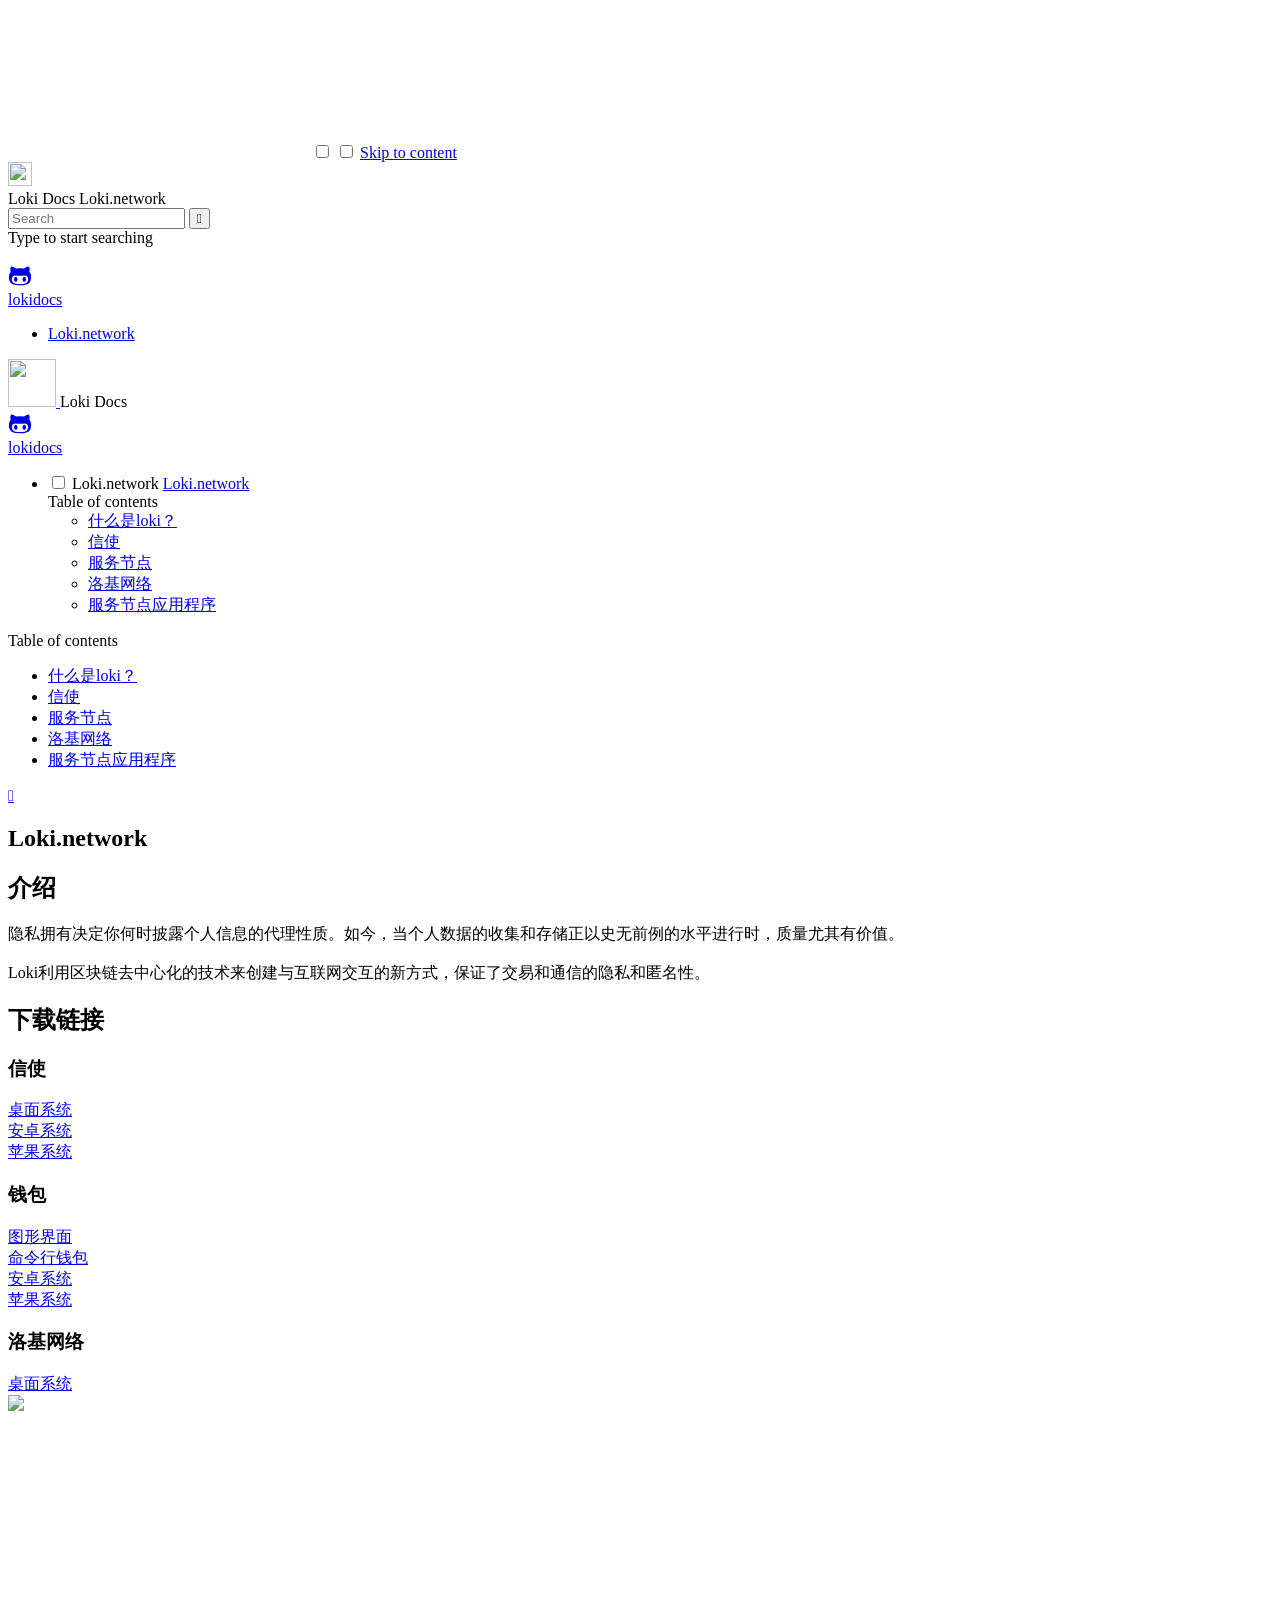
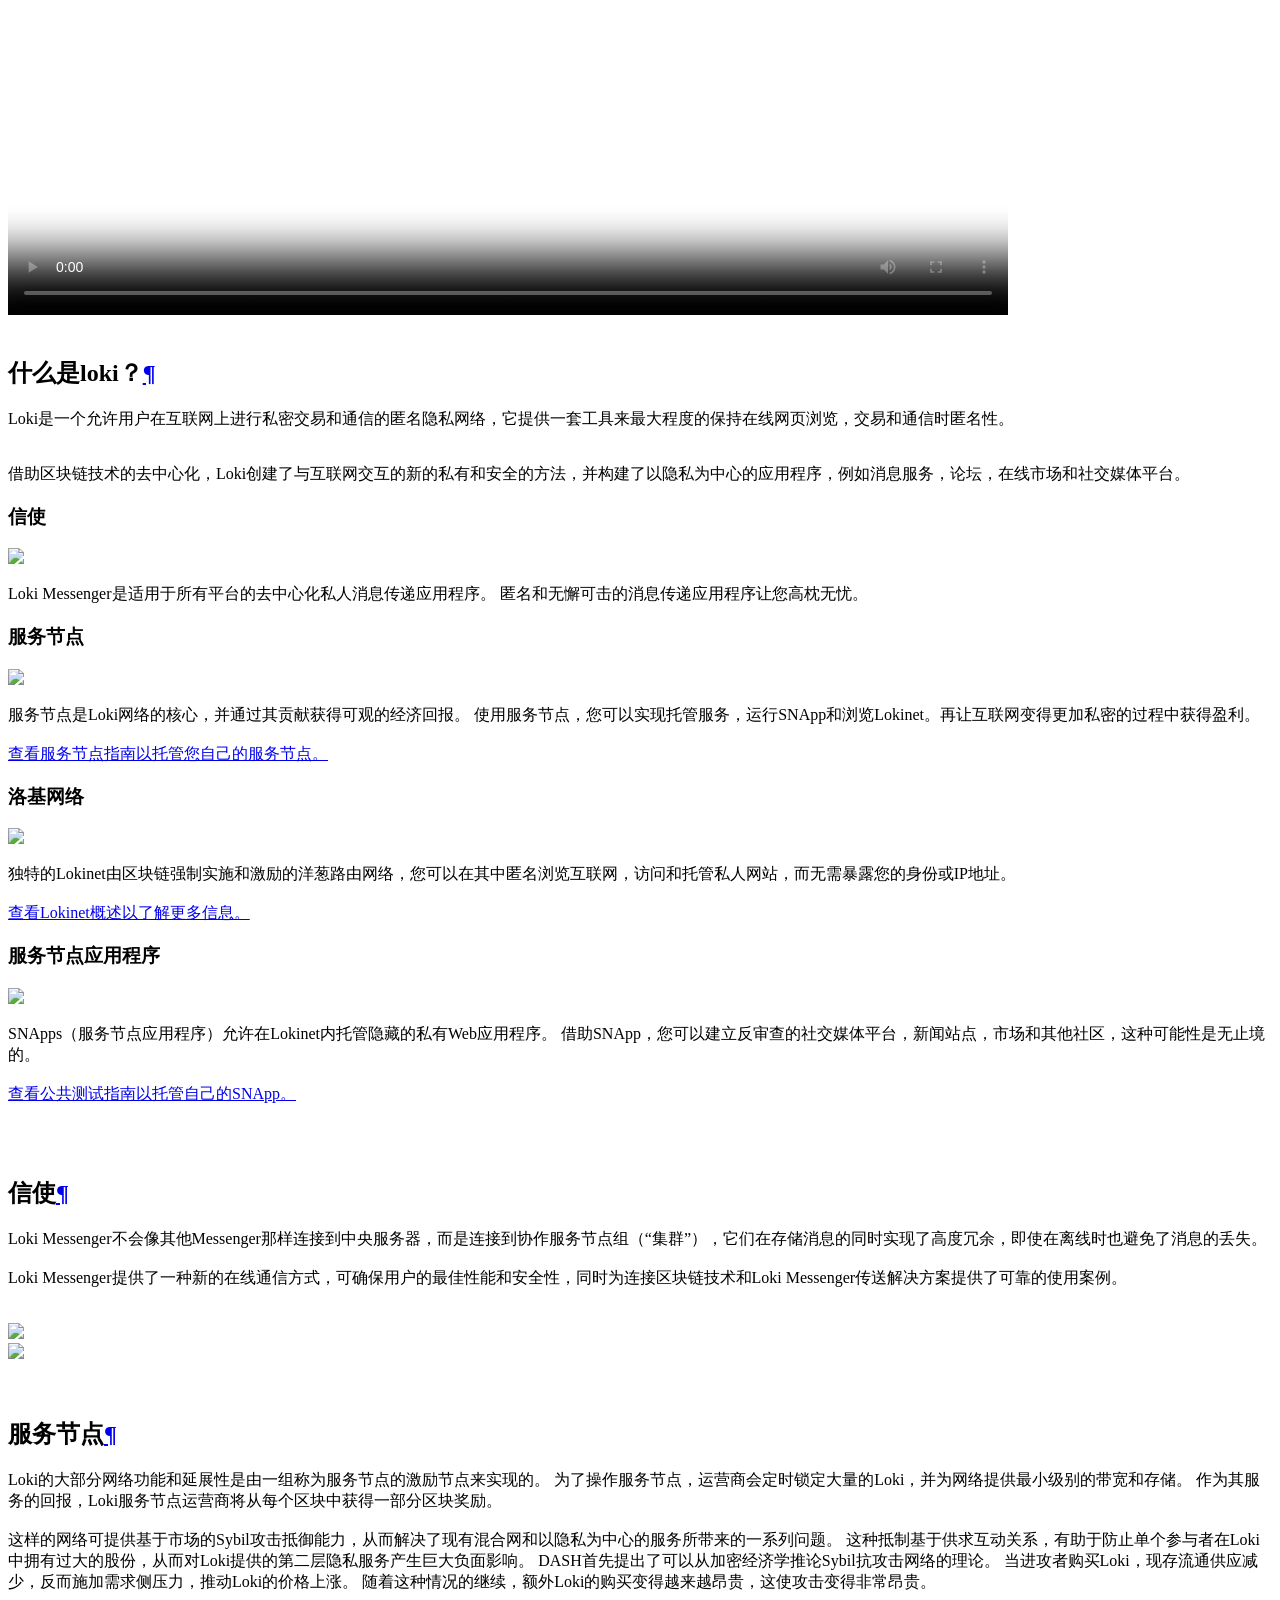
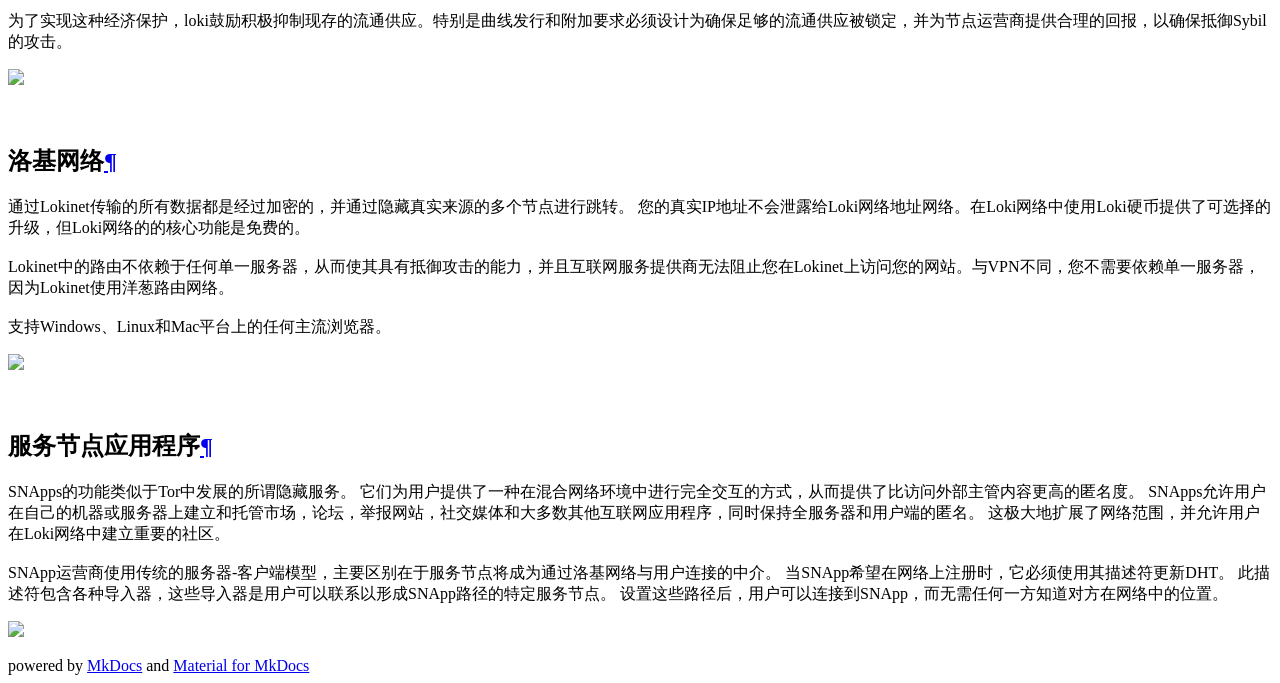
==== site/index.html @ 8bcbc8d8 "Update index.html change "loki-mandarin" to "loki-japanese"" ====
<!DOCTYPE html>
<html lang="en" class="no-js">
  <head>
    
      <meta charset="utf-8">
      <meta name="viewport" content="width=device-width,initial-scale=1">
      <meta http-equiv="x-ua-compatible" content="ie=edge">
      
      
        <link rel="canonical" href="https://loki-project.github.io/loki-japanese/">
      
      
      
        <meta name="lang:clipboard.copy" content="Copy to clipboard">
      
        <meta name="lang:clipboard.copied" content="Copied to clipboard">
      
        <meta name="lang:search.language" content="en">
      
        <meta name="lang:search.pipeline.stopwords" content="True">
      
        <meta name="lang:search.pipeline.trimmer" content="True">
      
        <meta name="lang:search.result.none" content="No matching documents">
      
        <meta name="lang:search.result.one" content="1 matching document">
      
        <meta name="lang:search.result.other" content="# matching documents">
      
        <meta name="lang:search.tokenizer" content="[\s\-]+">
      
      <link rel="shortcut icon" href="Loki_favicon32x32.png">
      <meta name="generator" content="mkdocs-1.0.4, mkdocs-material-3.0.4">
    
    
      
        <title>Loki Docs</title>
      
    
    
      <link rel="stylesheet" href="assets/stylesheets/application.451f80e5.css">
      
        <link rel="stylesheet" href="assets/stylesheets/application-palette.22915126.css">
      
      
    
    
      <script src="assets/javascripts/modernizr.1aa3b519.js"></script>
    
    
      
    
    <link rel="stylesheet" href="assets/fonts/material-icons.css">
    
      <link rel="stylesheet" href="CSS/style.css">
    
      <link rel="stylesheet" href="CSS/font.css">
    
    
  </head>
  
    
    
    <body dir="ltr" data-md-color-primary="" data-md-color-accent="green">
  
    <svg class="md-svg">
      <defs>
        
        
          <svg xmlns="http://www.w3.org/2000/svg" width="416" height="448"
    viewBox="0 0 416 448" id="__github">
  <path fill="currentColor" d="M160 304q0 10-3.125 20.5t-10.75 19-18.125
        8.5-18.125-8.5-10.75-19-3.125-20.5 3.125-20.5 10.75-19 18.125-8.5
        18.125 8.5 10.75 19 3.125 20.5zM320 304q0 10-3.125 20.5t-10.75
        19-18.125 8.5-18.125-8.5-10.75-19-3.125-20.5 3.125-20.5 10.75-19
        18.125-8.5 18.125 8.5 10.75 19 3.125 20.5zM360
        304q0-30-17.25-51t-46.75-21q-10.25 0-48.75 5.25-17.75 2.75-39.25
        2.75t-39.25-2.75q-38-5.25-48.75-5.25-29.5 0-46.75 21t-17.25 51q0 22 8
        38.375t20.25 25.75 30.5 15 35 7.375 37.25 1.75h42q20.5 0
        37.25-1.75t35-7.375 30.5-15 20.25-25.75 8-38.375zM416 260q0 51.75-15.25
        82.75-9.5 19.25-26.375 33.25t-35.25 21.5-42.5 11.875-42.875 5.5-41.75
        1.125q-19.5 0-35.5-0.75t-36.875-3.125-38.125-7.5-34.25-12.875-30.25-20.25-21.5-28.75q-15.5-30.75-15.5-82.75
        0-59.25 34-99-6.75-20.5-6.75-42.5 0-29 12.75-54.5 27 0 47.5 9.875t47.25
        30.875q36.75-8.75 77.25-8.75 37 0 70 8 26.25-20.5
        46.75-30.25t47.25-9.75q12.75 25.5 12.75 54.5 0 21.75-6.75 42 34 40 34
        99.5z" />
</svg>
        
      </defs>
    </svg>
    <input class="md-toggle" data-md-toggle="drawer" type="checkbox" id="__drawer" autocomplete="off">
    <input class="md-toggle" data-md-toggle="search" type="checkbox" id="__search" autocomplete="off">
    <label class="md-overlay" data-md-component="overlay" for="__drawer"></label>
    
      <a href="#loki" tabindex="1" class="md-skip">
        Skip to content
      </a>
    
    
      <header class="md-header" data-md-component="header">
  <nav class="md-header-nav md-grid">
    <div class="md-flex">
      <div class="md-flex__cell md-flex__cell--shrink">
        <a href="https://loki-project.github.io/loki-japanese/" title="Loki Docs" class="md-header-nav__button md-logo">
          
            <img src="logo.svg" width="24" height="24">
          
        </a>
      </div>
      <div class="md-flex__cell md-flex__cell--shrink">
        <label class="md-icon md-icon--menu md-header-nav__button" for="__drawer"></label>
      </div>
      <div class="md-flex__cell md-flex__cell--stretch">
        <div class="md-flex__ellipsis md-header-nav__title" data-md-component="title">
          
            
              <span class="md-header-nav__topic">
                Loki Docs
              </span>
              <span class="md-header-nav__topic">
                Loki.network
              </span>
            
          
        </div>
      </div>
      <div class="md-flex__cell md-flex__cell--shrink">
        
          
            <label class="md-icon md-icon--search md-header-nav__button" for="__search"></label>
            
<div class="md-search" data-md-component="search" role="dialog">
  <label class="md-search__overlay" for="__search"></label>
  <div class="md-search__inner" role="search">
    <form class="md-search__form" name="search">
      <input type="text" class="md-search__input" name="query" placeholder="Search" autocapitalize="off" autocorrect="off" autocomplete="off" spellcheck="false" data-md-component="query" data-md-state="active">
      <label class="md-icon md-search__icon" for="__search"></label>
      <button type="reset" class="md-icon md-search__icon" data-md-component="reset" tabindex="-1">
        &#xE5CD;
      </button>
    </form>
    <div class="md-search__output">
      <div class="md-search__scrollwrap" data-md-scrollfix>
        <div class="md-search-result" data-md-component="result">
          <div class="md-search-result__meta">
            Type to start searching
          </div>
          <ol class="md-search-result__list"></ol>
        </div>
      </div>
    </div>
  </div>
</div>
          
        
      </div>
      
        <div class="md-flex__cell md-flex__cell--shrink">
          <div class="md-header-nav__source">
            


  


  <a href="https://github.com/loki-project/loki-japanese/" title="Go to repository" class="md-source" data-md-source="github">
    
      <div class="md-source__icon">
        <svg viewBox="0 0 24 24" width="24" height="24">
          <use xlink:href="#__github" width="24" height="24"></use>
        </svg>
      </div>
    
    <div class="md-source__repository">
      lokidocs
    </div>
  </a>

          </div>
        </div>
      
    </div>
  </nav>
</header>
    
    <div class="md-container">
      
        
      
      
        

<nav class="md-tabs" data-md-component="tabs">
  <div class="md-tabs__inner md-grid">
    <ul class="md-tabs__list">
      
        
  <li class="md-tabs__item">
    
      <a href="." title="Loki.network" class="md-tabs__link md-tabs__link--active">
        Loki.network
      </a>
    
  </li>

      
    </ul>
  </div>
</nav>
      
      <main class="md-main">
        <div class="md-main__inner md-grid" data-md-component="container">
          
            
              <div class="md-sidebar md-sidebar--primary" data-md-component="navigation">
                <div class="md-sidebar__scrollwrap">
                  <div class="md-sidebar__inner">
                    <nav class="md-nav md-nav--primary" data-md-level="0">
  <label class="md-nav__title md-nav__title--site" for="__drawer">
    <a href="https://loki-project.github.io/loki-mandarin/" title="Loki Docs" class="md-nav__button md-logo">
      
        <img src="logo.svg" width="48" height="48">
      
    </a>
    Loki Docs
  </label>
  
    <div class="md-nav__source">
      


  


  <a href="https://github.com/loki-project/loki-japanese/" title="Go to repository" class="md-source" data-md-source="github">
    
      <div class="md-source__icon">
        <svg viewBox="0 0 24 24" width="24" height="24">
          <use xlink:href="#__github" width="24" height="24"></use>
        </svg>
      </div>
    
    <div class="md-source__repository">
      lokidocs
    </div>
  </a>

    </div>
  
  <ul class="md-nav__list" data-md-scrollfix>
    
      
      
      

  


  <li class="md-nav__item md-nav__item--active">
    
    <input class="md-toggle md-nav__toggle" data-md-toggle="toc" type="checkbox" id="__toc">
    
    
      <label class="md-nav__link md-nav__link--active" for="__toc">
        Loki.network
      </label>
    
    <a href="." title="Loki.network" class="md-nav__link md-nav__link--active">
      Loki.network
    </a>
    
      
<nav class="md-nav md-nav--secondary">
  
  
  
    <label class="md-nav__title" for="__toc">Table of contents</label>
    <ul class="md-nav__list" data-md-scrollfix>
      
        <li class="md-nav__item">
  <a href="#loki" title="什么是loki？" class="md-nav__link">
    什么是loki？
  </a>
  
</li>
      
        <li class="md-nav__item">
  <a href="#_1" title="信使" class="md-nav__link">
    信使
  </a>
  
</li>
      
        <li class="md-nav__item">
  <a href="#_2" title="服务节点" class="md-nav__link">
    服务节点
  </a>
  
</li>
      
        <li class="md-nav__item">
  <a href="#_3" title="洛基网络" class="md-nav__link">
    洛基网络
  </a>
  
</li>
      
        <li class="md-nav__item">
  <a href="#_4" title="服务节点应用程序" class="md-nav__link">
    服务节点应用程序
  </a>
  
</li>
      
      
      
      
      
    </ul>
  
</nav>
    
  </li>

    
  </ul>
</nav>
                  </div>
                </div>
              </div>
            
            
              <div class="md-sidebar md-sidebar--secondary" data-md-component="toc">
                <div class="md-sidebar__scrollwrap">
                  <div class="md-sidebar__inner">
                    
<nav class="md-nav md-nav--secondary">
  
  
  
    <label class="md-nav__title" for="__toc">Table of contents</label>
    <ul class="md-nav__list" data-md-scrollfix>
      
        <li class="md-nav__item">
  <a href="#loki" title="什么是loki？" class="md-nav__link">
    什么是loki？
  </a>
  
</li>
      
        <li class="md-nav__item">
  <a href="#_1" title="信使" class="md-nav__link">
    信使
  </a>
  
</li>
      
        <li class="md-nav__item">
  <a href="#_2" title="服务节点" class="md-nav__link">
    服务节点
  </a>
  
</li>
      
        <li class="md-nav__item">
  <a href="#_3" title="洛基网络" class="md-nav__link">
    洛基网络
  </a>
  
</li>
      
        <li class="md-nav__item">
  <a href="#_4" title="服务节点应用程序" class="md-nav__link">
    服务节点应用程序
  </a>
  
</li>
      
      
      
      
      
    </ul>
  
</nav>
                  </div>
                </div>
              </div>
            
          
          <div class="md-content">
            <article class="md-content__inner md-typeset">
              
                
                  <a href="https://github.com/loki-project/loki-japanese/edit/master/docs/index.md" title="Edit this page" class="md-icon md-content__icon">&#xE3C9;</a>
                
                
                  <h1>Loki.network</h1>
                
                <p><link rel="stylesheet" type="text/css" href="https://www.loki.network/asciinema-player.css" />
<h2>介绍</h2>
<div class="row">
    <div class="col1">
        <div class="about">
            <p>
                隐私拥有决定你何时披露个人信息的代理性质。如今，当个人数据的收集和存储正以史无前例的水平进行时，质量尤其有价值。
                <br><br>
                Loki利用区块链去中心化的技术来创建与互联网交互的新方式，保证了交易和通信的隐私和匿名性。
            </p>
        </div>
        <h2>下载链接</h2>
        <div class="download-container">
            <div class ="inner-download-left">
                <h3>信使</h3>
                <div class="button-container">
                    <a href="https://github.com/loki-project/loki-messenger/releases" class="button button-outline">桌面系统</a>
                </div>
                <div class="button-container">
                    <a href="https://github.com/loki-project/loki-messenger-android/releases" class="button button-outline">安卓系统</a>
                </div>
                <div class="button-container">
                    <a href="https://github.com/loki-project/loki-messenger-ios/releases" class="button button-outline">苹果系统</a>
                </div>
                <h3>钱包</h3>
                <div class="button-container">
                    <a href="https://github.com/loki-project/loki-electron-gui-wallet/releases" class="button button-outline">图形界面</a>
                </div>
                <div class="button-container">
                    <a href="https://github.com/loki-project/loki/releases" class="button button-outline">命令行钱包</a>
                </div>
                <div class="button-container">
                    <a href="https://github.com/loki-project/loki-android-wallet/releases" class="button button-outline">安卓系统</a>
                </div>
                <div class="button-container">
                    <a href="https://github.com/loki-project/loki-ios-wallet/releases" class="button button-outline">苹果系统</a>
                </div>
            </div>
            <div class="inner-download-right">
                <h3>洛基网络</h3>
                <div class="button-container">
                    <a href="https://github.com/loki-project/loki-network/releases" class="button button-outline">桌面系统</a>
                </div>
            </div>
        </div>
    </div>
    <div class="col2">
        <img width="1000px" src ="assets/AssetsChina/Lokistatic.PNG">
    </div>
</div>
<div class="video-block">
    <video width="1000" poster="assets/AssetsChina/thumbnail.PNG" controls>
    <source src="assets/AssetsChina/ChinaThisIsLokiHardSubs.webm"  type="video/webm">
        Your browser does not support the video tag.
    </video>
</div>
<br></p>
<h2 id="loki">什么是loki？<a class="headerlink" href="#loki" title="Permanent link">&para;</a></h2>
<p>Loki是一个允许用户在互联网上进行私密交易和通信的匿名隐私网络，它提供一套工具来最大程度的保持在线网页浏览，交易和通信时匿名性。<br><br></p>
<p>借助区块链技术的去中心化，Loki创建了与互联网交互的新的私有和安全的方法，并构建了以隐私为中心的应用程序，例如消息服务，论坛，在线市场和社交媒体平台。</p>
<div class="services-container">
    <div class="messenger-container">
        <h3>信使</h3>
        <div class="messenger-img">
            <img src="assets/images/LokiArtboard.png">
        </div>
        <p>
            Loki Messenger是适用于所有平台的去中心化私人消息传递应用程序。 匿名和无懈可击的消息传递应用程序让您高枕无忧。
        </p>
    </div>
    <div class="sn-container">
        <h3>服务节点</h3>
        <div class="sn-img">
            <img src="assets/images/LokiBox.png">
        </div>
        <p>
            服务节点是Loki网络的核心，并通过其贡献获得可观的经济回报。 使用服务节点，您可以实现托管服务，运行SNApp和浏览Lokinet。再让互联网变得更加私密的过程中获得盈利。 
            <br><br>
            <a href="https://github.com/loki-project/loki-docs/blob/master/docs/ServiceNodes/SNFullGuide.md"> 查看服务节点指南以托管您自己的服务节点。</a>
        </p>
    </div>  
    <div class="lokinet-container">
        <h3>洛基网络</h3>
        <div class="lokinet-img">
            <img src="assets/images/loki_sample.png">
        </div>
        <p>
            独特的Lokinet由区块链强制实施和激励的洋葱路由网络，您可以在其中匿名浏览互联网，访问和托管私人网站，而无需暴露您的身份或IP地址。 
            <br><br>
            <a href="https://github.com/loki-project/loki-docs/blob/master/docs/Lokinet/LokinetOverview.md">查看Lokinet概述以了解更多信息。</a>
        </p>
    </div>
    <div class="snapps-container">
        <h3>服务节点应用程序</h3>
        <div class="snapps-img">
            <img src="assets/images/LokiInterface.png">
        </div>
        <p>
            SNApps（服务节点应用程序）允许在Lokinet内托管隐藏的私有Web应用程序。 借助SNApp，您可以建立反审查的社交媒体平台，新闻站点，市场和其他社区，这种可能性是无止境的。
            <br><br>
            <a href="https://github.com/loki-project/loki-docs/blob/master/docs/Lokinet/Guides/PublicTestingGuide.md">查看公共测试指南以托管自己的SNApp。</a>
        </p>
    </div>      
</div>

<p><br>
<br></p>
<h2 id="_1">信使<a class="headerlink" href="#_1" title="Permanent link">&para;</a></h2>
<p><div class="row">
    <div class="col1">
        <p>
            Loki Messenger不会像其他Messenger那样连接到中央服务器，而是连接到协作服务节点组（“集群”），它们在存储消息的同时实现了高度冗余，即使在离线时也避免了消息的丢失。
            <br><br>
            Loki Messenger提供了一种新的在线通信方式，可确保用户的最佳性能和安全性，同时为连接区块链技术和Loki Messenger传送解决方案提供了可靠的使用案例。
            <br><br>
        </p>
        <img max-width="30px" src="assets/AssetsChina/desktop.png">
    </div>
    <div class="col2">
        <img src="assets/AssetsChina/messenger.gif">
    </div>
</div>
<br>
<br></p>
<h2 id="_2">服务节点<a class="headerlink" href="#_2" title="Permanent link">&para;</a></h2>
<p><div class="row">
    <div class="col1">
        <p>
            Loki的大部分网络功能和延展性是由一组称为服务节点的激励节点来实现的。 为了操作服务节点，运营商会定时锁定大量的Loki，并为网络提供最小级别的带宽和存储。 作为其服务的回报，Loki服务节点运营商将从每个区块中获得一部分区块奖励。
            <br><br>
            这样的网络可提供基于市场的Sybil攻击抵御能力，从而解决了现有混合网和以隐私为中心的服务所带来的一系列问题。 这种抵制基于供求互动关系，有助于防止单个参与者在Loki中拥有过大的股份，从而对Loki提供的第二层隐私服务产生巨大负面影响。 DASH首先提出了可以从加密经济学推论Sybil抗攻击网络的理论。 当进攻者购买Loki，现存流通供应减少，反而施加需求侧压力，推动Loki的价格上涨。 随着这种情况的继续，额外Loki的购买变得越来越昂贵，这使攻击变得非常昂贵。
            <br><br>
            为了实现这种经济保护，loki鼓励积极抑制现存的流通供应。特别是曲线发行和附加要求必须设计为确保足够的流通供应被锁定，并为节点运营商提供合理的回报，以确保抵御Sybil的攻击。
        </p>
    </div>
    <div class="col2">
        <img src="assets/AssetsChina/launcher.png"><br>
    </div>
</div>
<br>
<br></p>
<h2 id="_3">洛基网络<a class="headerlink" href="#_3" title="Permanent link">&para;</a></h2>
<p><div class="row">
    <div class="col1">
        <p>
            通过Lokinet传输的所有数据都是经过加密的，并通过隐藏真实来源的多个节点进行跳转。
您的真实IP地址不会泄露给Loki网络地址网络。在Loki网络中使用Loki硬币提供了可选择的升级，但Loki网络的的核心功能是免费的。
            <br><br>
            Lokinet中的路由不依赖于任何单一服务器，从而使其具有抵御攻击的能力，并且互联网服务提供商无法阻止您在Lokinet上访问您的网站。与VPN不同，您不需要依赖单一服务器，因为Lokinet使用洋葱路由网络。
            <br><br>
            支持Windows、Linux和Mac平台上的任何主流浏览器。
        </p>
    </div>
    <div class="col2">
        <img src="assets/AssetsChina/lokinet.png"><br>
    </div>
</div>
<br>
<br></p>
<h2 id="_4">服务节点应用程序<a class="headerlink" href="#_4" title="Permanent link">&para;</a></h2>
<p><div class="row">
    <div class="col1">
        <p>
            SNApps的功能类似于Tor中发展的所谓隐藏服务。 它们为用户提供了一种在混合网络环境中进行完全交互的方式，从而提供了比访问外部主管内容更高的匿名度。 SNApps允许用户在自己的机器或服务器上建立和托管市场，论坛，举报网站，社交媒体和大多数其他互联网应用程序，同时保持全服务器和用户端的匿名。 这极大地扩展了网络范围，并允许用户在Loki网络中建立重要的社区。
            <br><br>
            SNApp运营商使用传统的服务器-客户端模型，主要区别在于服务节点将成为通过洛基网络与用户连接的中介。 当SNApp希望在网络上注册时，它必须使用其描述符更新DHT。 此描述符包含各种导入器，这些导入器是用户可以联系以形成SNApp路径的特定服务节点。 设置这些路径后，用户可以连接到SNApp，而无需任何一方知道对方在网络中的位置。
        </p>
    </div>
    <div class="col2">
        <img src="assets/AssetsChina/lokinet2.PNG"><br>
    </div>
</div></p>
                
                  
                
              
              
                


              
            </article>
          </div>
        </div>
      </main>
      
        
<footer class="md-footer">
  
  <div class="md-footer-meta md-typeset">
    <div class="md-footer-meta__inner md-grid">
      <div class="md-footer-copyright">
        
        powered by
        <a href="https://www.mkdocs.org">MkDocs</a>
        and
        <a href="https://squidfunk.github.io/mkdocs-material/">
          Material for MkDocs</a>
      </div>
      
        
  <div class="md-footer-social">
    <link rel="stylesheet" href="./assets/fonts/font-awesome.css">
    
      <a href="https://github.com/loki-project" class="md-footer-social__link fa fa-github"></a>
    
      <a href="https://twitter.com/loki_project" class="md-footer-social__link fa fa-twitter"></a>
    
      <a href="https://t.me/LokiCommunity" class="md-footer-social__link fa fa-telegram"></a>
    
      <a href="https://www.reddit.com/r/LokiProject" class="md-footer-social__link fa fa-reddit"></a>
    
      <a href="https://www.youtube.com/lokinetwork" class="md-footer-social__link fa fa-youtube"></a>
    
      <a href="https://www.facebook.com/LokiNetwork/" class="md-footer-social__link fa fa-facebook"></a>
    
  </div>

      
    </div>
  </div>
</footer>
      
    </div>
    
      <script src="assets/javascripts/application.583bbe55.js"></script>
      
      <script>app.initialize({version:"1.0.4",url:{base:"."}})</script>
      
        <script src="JAVASCRIPT/links.js"></script>
      
        <script src="JAVASCRIPT/style.js"></script>
      
    
    
      
    
  </body>
</html>
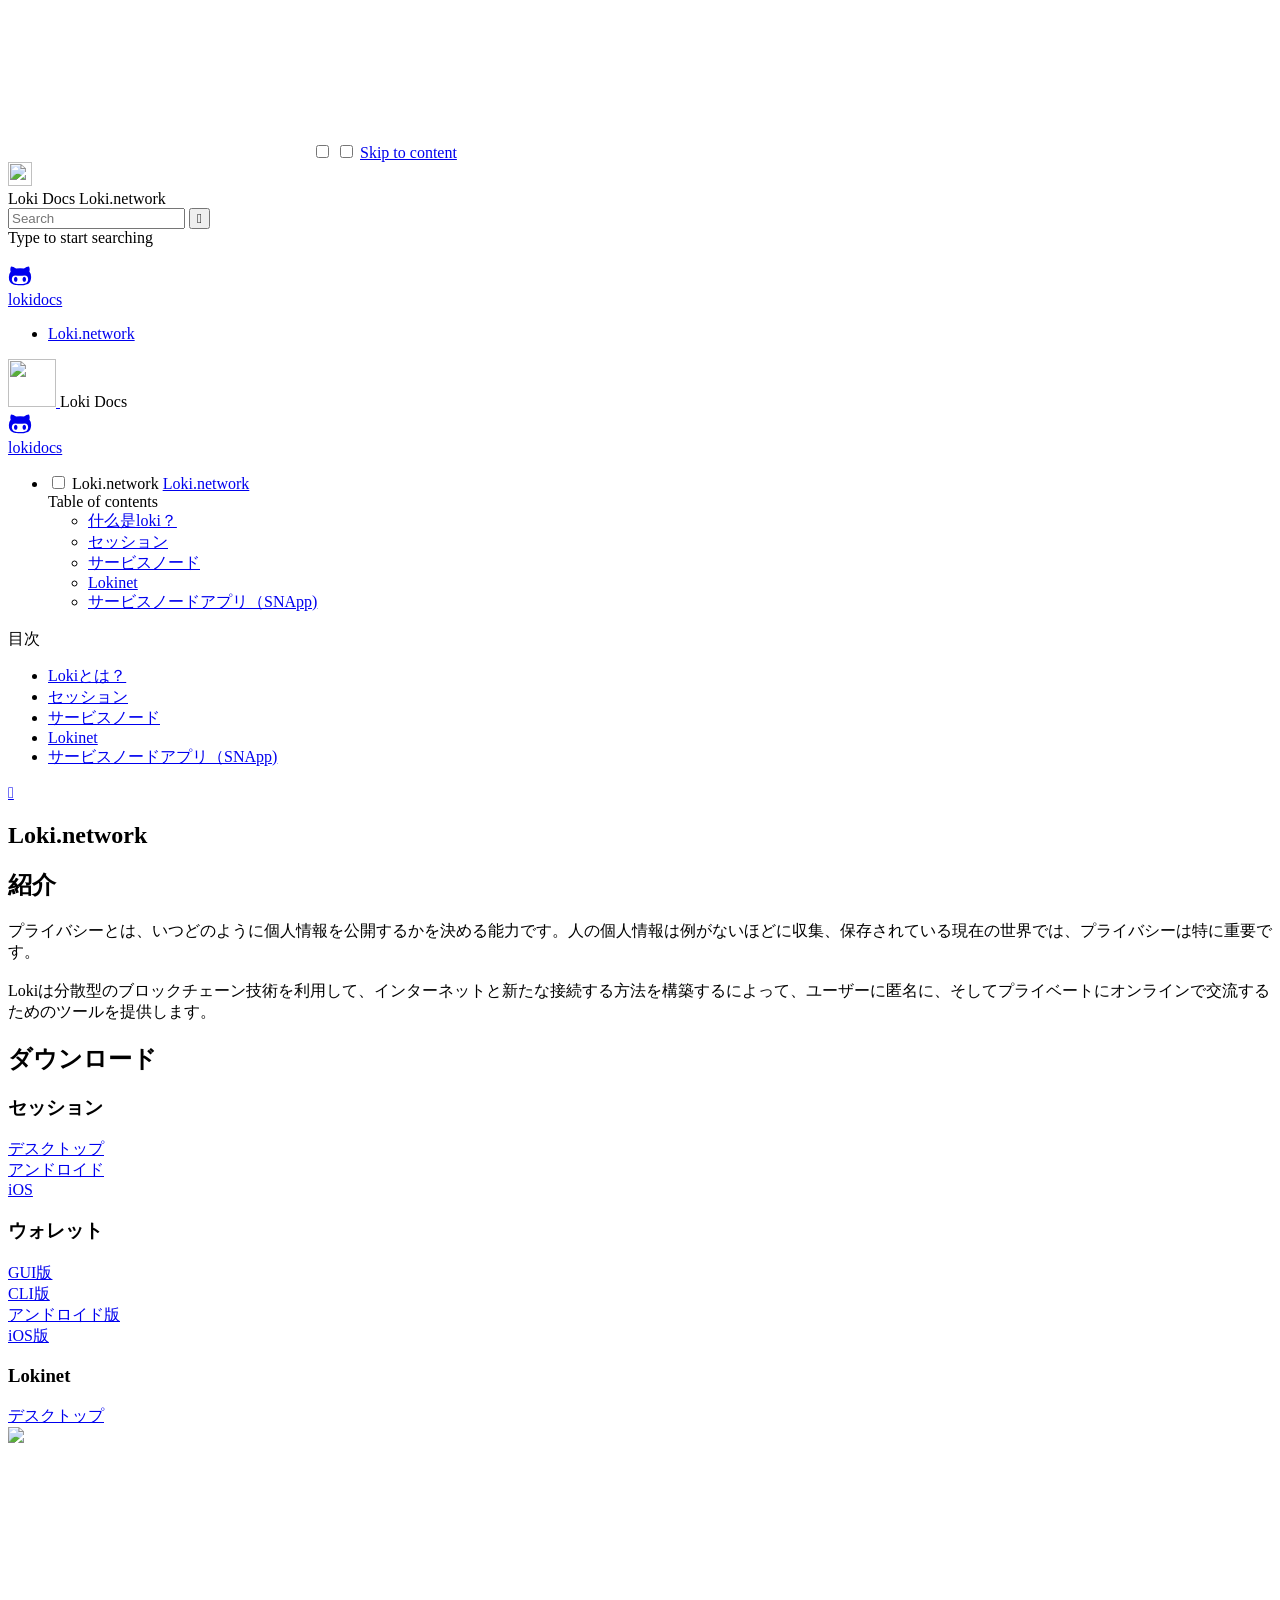
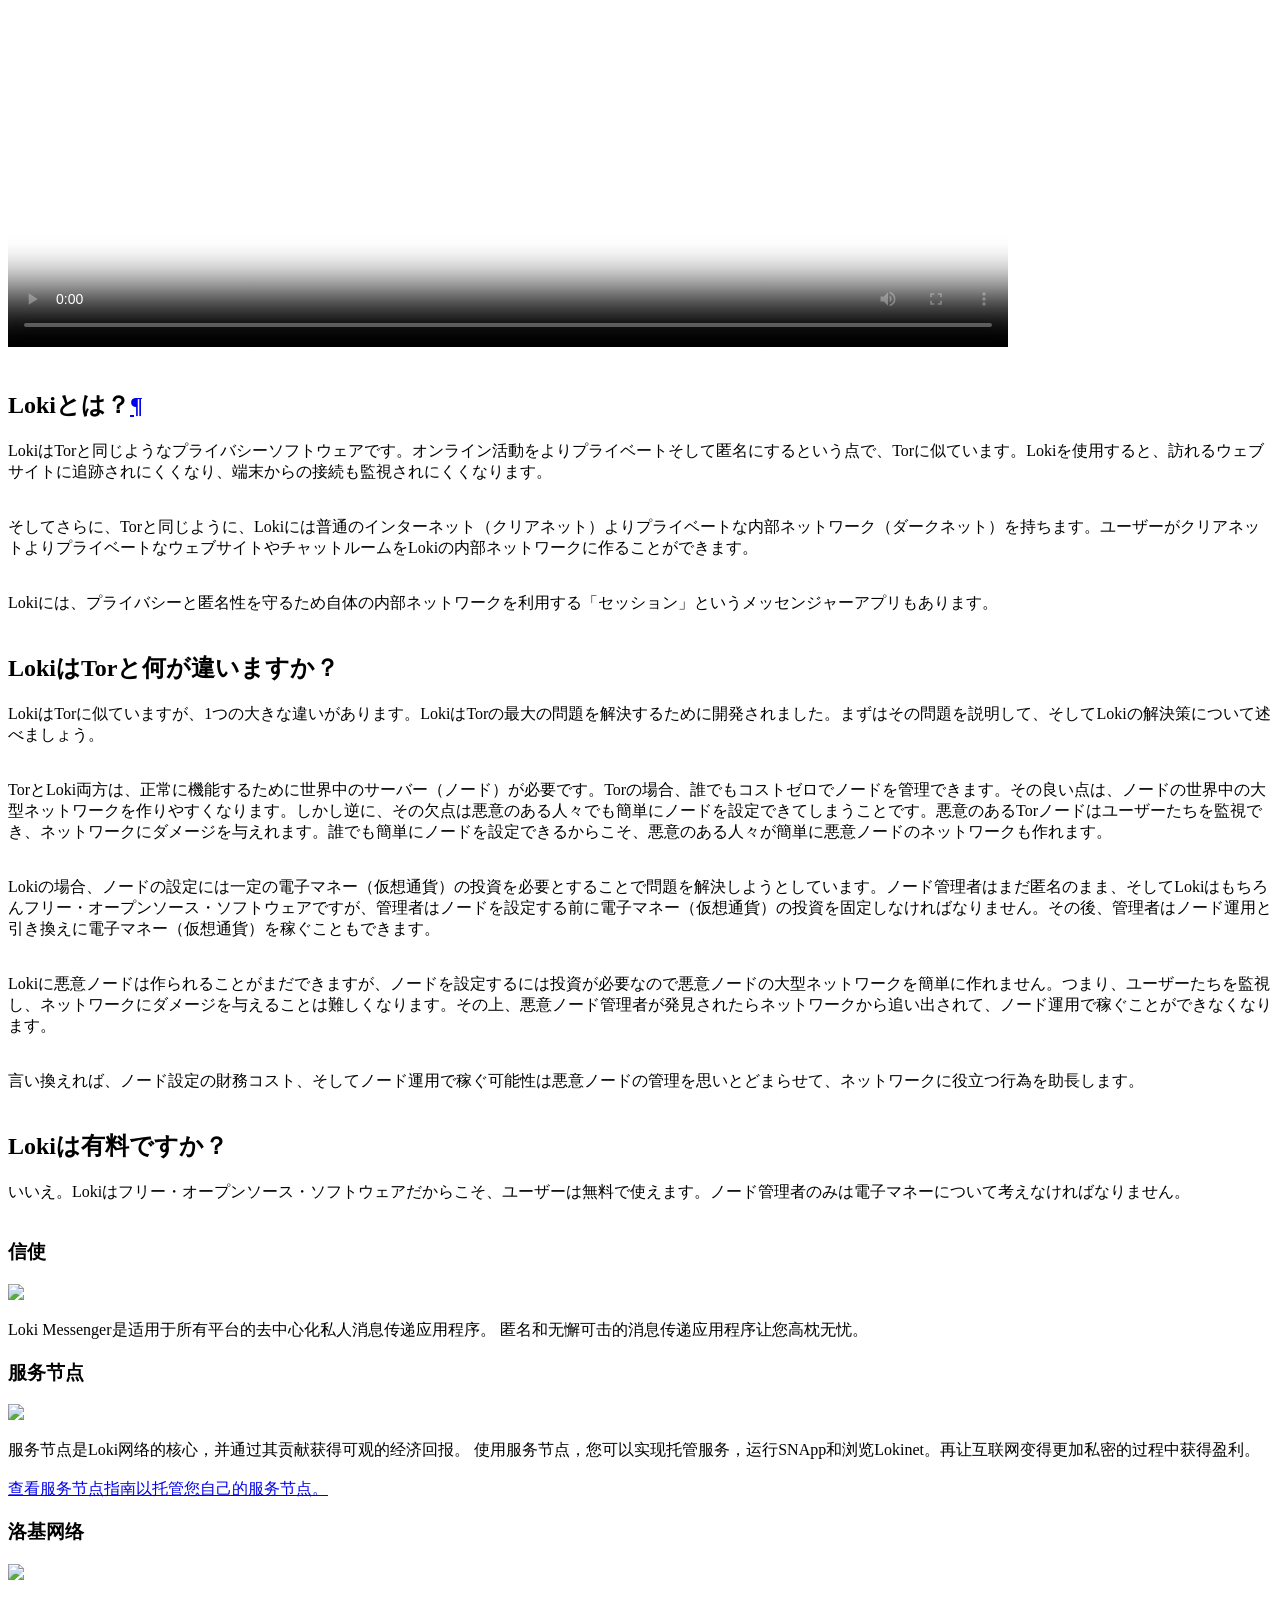
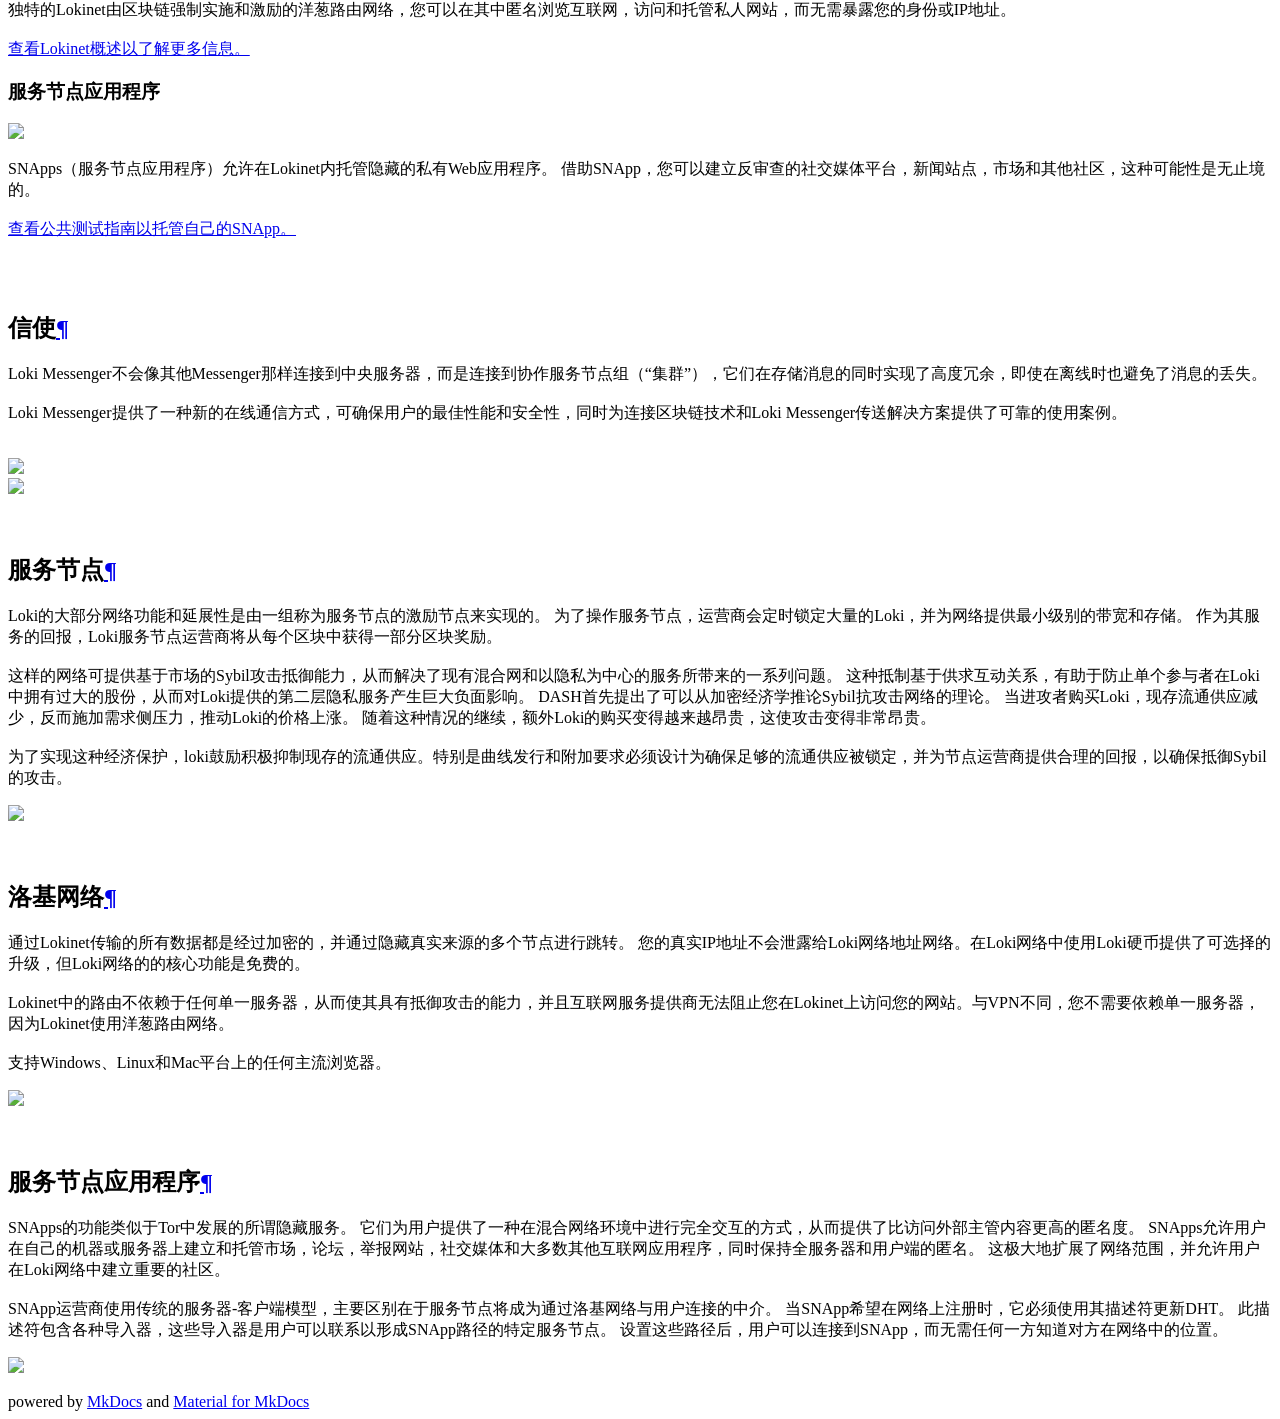
==== commit 0db8f88d: "Update index.html Translate "Introduction" into Japanese, and  edit "What is Loki?" section to inclu" ====
--- a/site/index.html
+++ b/site/index.html
@@ -11,7 +11,7 @@
       <meta http-equiv="x-ua-compatible" content="ie=edge">
       
       
-        <link rel="canonical" href="https://loki-project.github.io/loki-japanese/">
+        <link rel="canonical" href="https://chanosan.github.io/loki-japanese/">
       
       
       
@@ -105,7 +105,7 @@
   <nav class="md-header-nav md-grid">
     <div class="md-flex">
       <div class="md-flex__cell md-flex__cell--shrink">
-        <a href="https://loki-project.github.io/loki-japanese/" title="Loki Docs" class="md-header-nav__button md-logo">
+        <a href="https://chanosan.github.io/loki-japanese/" title="Loki Docs" class="md-header-nav__button md-logo">
           
             <img src="logo.svg" width="24" height="24">
           
@@ -167,7 +167,7 @@
   
 
 
-  <a href="https://github.com/loki-project/loki-japanese/" title="Go to repository" class="md-source" data-md-source="github">
+  <a href="https://github.com/chanosan/loki-japanese/" title="Go to repository" class="md-source" data-md-source="github">
     
       <div class="md-source__icon">
         <svg viewBox="0 0 24 24" width="24" height="24">
@@ -221,7 +221,7 @@
                   <div class="md-sidebar__inner">
                     <nav class="md-nav md-nav--primary" data-md-level="0">
   <label class="md-nav__title md-nav__title--site" for="__drawer">
-    <a href="https://loki-project.github.io/loki-mandarin/" title="Loki Docs" class="md-nav__button md-logo">
+    <a href="https://chanosan.github.io/loki-japanese/" title="Loki Docs" class="md-nav__button md-logo">
       
         <img src="logo.svg" width="48" height="48">
       
@@ -236,7 +236,7 @@
   
 
 
-  <a href="https://github.com/loki-project/loki-japanese/" title="Go to repository" class="md-source" data-md-source="github">
+  <a href="https://github.com/chanosan/loki-japanese/" title="Go to repository" class="md-source" data-md-source="github">
     
       <div class="md-source__icon">
         <svg viewBox="0 0 24 24" width="24" height="24">
@@ -282,36 +282,36 @@
     <ul class="md-nav__list" data-md-scrollfix>
       
         <li class="md-nav__item">
-  <a href="#loki" title="什么是loki？" class="md-nav__link">
+  <a href="#loki" title="Lokiとは？" class="md-nav__link">
     什么是loki？
   </a>
   
 </li>
       
         <li class="md-nav__item">
-  <a href="#_1" title="信使" class="md-nav__link">
-    信使
-  </a>
-  
-</li>
-      
-        <li class="md-nav__item">
-  <a href="#_2" title="服务节点" class="md-nav__link">
-    服务节点
-  </a>
-  
-</li>
-      
-        <li class="md-nav__item">
-  <a href="#_3" title="洛基网络" class="md-nav__link">
-    洛基网络
-  </a>
-  
-</li>
-      
-        <li class="md-nav__item">
-  <a href="#_4" title="服务节点应用程序" class="md-nav__link">
-    服务节点应用程序
+  <a href="#_1" title="セッション" class="md-nav__link">
+    セッション
+  </a>
+  
+</li>
+      
+        <li class="md-nav__item">
+  <a href="#_2" title="サービスノード" class="md-nav__link">
+    サービスノード
+  </a>
+  
+</li>
+      
+        <li class="md-nav__item">
+  <a href="#_3" title="Lokinet" class="md-nav__link">
+    Lokinet
+  </a>
+  
+</li>
+      
+        <li class="md-nav__item">
+  <a href="#_4" title="サービスノードアプリ（SNApp)" class="md-nav__link">
+    サービスノードアプリ（SNApp)
   </a>
   
 </li>
@@ -342,40 +342,40 @@
   
   
   
-    <label class="md-nav__title" for="__toc">Table of contents</label>
+    <label class="md-nav__title" for="__toc">目次</label>
     <ul class="md-nav__list" data-md-scrollfix>
       
         <li class="md-nav__item">
-  <a href="#loki" title="什么是loki？" class="md-nav__link">
-    什么是loki？
-  </a>
-  
-</li>
-      
-        <li class="md-nav__item">
-  <a href="#_1" title="信使" class="md-nav__link">
-    信使
-  </a>
-  
-</li>
-      
-        <li class="md-nav__item">
-  <a href="#_2" title="服务节点" class="md-nav__link">
-    服务节点
-  </a>
-  
-</li>
-      
-        <li class="md-nav__item">
-  <a href="#_3" title="洛基网络" class="md-nav__link">
-    洛基网络
-  </a>
-  
-</li>
-      
-        <li class="md-nav__item">
-  <a href="#_4" title="服务节点应用程序" class="md-nav__link">
-    服务节点应用程序
+  <a href="#loki" title="Lokiとは？" class="md-nav__link">
+    Lokiとは？
+  </a>
+  
+</li>
+      
+        <li class="md-nav__item">
+  <a href="#_1" title="セッション" class="md-nav__link">
+    セッション
+  </a>
+  
+</li>
+      
+        <li class="md-nav__item">
+  <a href="#_2" title="サービスノード" class="md-nav__link">
+    サービスノード
+  </a>
+  
+</li>
+      
+        <li class="md-nav__item">
+  <a href="#_3" title="Lokinet" class="md-nav__link">
+    Lokinet
+  </a>
+  
+</li>
+      
+        <li class="md-nav__item">
+  <a href="#_4" title="サービスノードアプリ（SNApp)" class="md-nav__link">
+    サービスノードアプリ（SNApp)
   </a>
   
 </li>
@@ -396,53 +396,53 @@
             <article class="md-content__inner md-typeset">
               
                 
-                  <a href="https://github.com/loki-project/loki-japanese/edit/master/docs/index.md" title="Edit this page" class="md-icon md-content__icon">&#xE3C9;</a>
+                  <a href="https://github.com/chanosan/loki-japanese/edit/master/docs/index.md" title="Edit this page" class="md-icon md-content__icon">&#xE3C9;</a>
                 
                 
                   <h1>Loki.network</h1>
                 
                 <p><link rel="stylesheet" type="text/css" href="https://www.loki.network/asciinema-player.css" />
-<h2>介绍</h2>
+<h2>紹介</h2>
 <div class="row">
     <div class="col1">
         <div class="about">
             <p>
-                隐私拥有决定你何时披露个人信息的代理性质。如今，当个人数据的收集和存储正以史无前例的水平进行时，质量尤其有价值。
+                プライバシーとは、いつどのように個人情報を公開するかを決める能力です。人の個人情報は例がないほどに収集、保存されている現在の世界では、プライバシーは特に重要です。
                 <br><br>
-                Loki利用区块链去中心化的技术来创建与互联网交互的新方式，保证了交易和通信的隐私和匿名性。
+                Lokiは分散型のブロックチェーン技術を利用して、インターネットと新たな接続する方法を構築するによって、ユーザーに匿名に、そしてプライベートにオンラインで交流するためのツールを提供します。
             </p>
         </div>
-        <h2>下载链接</h2>
+        <h2>ダウンロード</h2>
         <div class="download-container">
             <div class ="inner-download-left">
-                <h3>信使</h3>
-                <div class="button-container">
-                    <a href="https://github.com/loki-project/loki-messenger/releases" class="button button-outline">桌面系统</a>
-                </div>
-                <div class="button-container">
-                    <a href="https://github.com/loki-project/loki-messenger-android/releases" class="button button-outline">安卓系统</a>
-                </div>
-                <div class="button-container">
-                    <a href="https://github.com/loki-project/loki-messenger-ios/releases" class="button button-outline">苹果系统</a>
-                </div>
-                <h3>钱包</h3>
-                <div class="button-container">
-                    <a href="https://github.com/loki-project/loki-electron-gui-wallet/releases" class="button button-outline">图形界面</a>
-                </div>
-                <div class="button-container">
-                    <a href="https://github.com/loki-project/loki/releases" class="button button-outline">命令行钱包</a>
-                </div>
-                <div class="button-container">
-                    <a href="https://github.com/loki-project/loki-android-wallet/releases" class="button button-outline">安卓系统</a>
-                </div>
-                <div class="button-container">
-                    <a href="https://github.com/loki-project/loki-ios-wallet/releases" class="button button-outline">苹果系统</a>
+                <h3>セッション</h3>
+                <div class="button-container">
+                    <a href="https://github.com/loki-project/loki-messenger/releases" class="button button-outline">デスクトップ</a>
+                </div>
+                <div class="button-container">
+                    <a href="https://github.com/loki-project/loki-messenger-android/releases" class="button button-outline">アンドロイド</a>
+                </div>
+                <div class="button-container">
+                    <a href="https://github.com/loki-project/loki-messenger-ios/releases" class="button button-outline">iOS</a>
+                </div>
+                <h3>ウォレット</h3>
+                <div class="button-container">
+                    <a href="https://github.com/loki-project/loki-electron-gui-wallet/releases" class="button button-outline">GUI版</a>
+                </div>
+                <div class="button-container">
+                    <a href="https://github.com/loki-project/loki/releases" class="button button-outline">CLI版</a>
+                </div>
+                <div class="button-container">
+                    <a href="https://github.com/loki-project/loki-android-wallet/releases" class="button button-outline">アンドロイド版</a>
+                </div>
+                <div class="button-container">
+                    <a href="https://github.com/loki-project/loki-ios-wallet/releases" class="button button-outline">iOS版</a>
                 </div>
             </div>
             <div class="inner-download-right">
-                <h3>洛基网络</h3>
-                <div class="button-container">
-                    <a href="https://github.com/loki-project/loki-network/releases" class="button button-outline">桌面系统</a>
+                <h3>Lokinet</h3>
+                <div class="button-container">
+                    <a href="https://github.com/loki-project/loki-network/releases" class="button button-outline">デスクトップ</a>
                 </div>
             </div>
         </div>
@@ -458,9 +458,19 @@
     </video>
 </div>
 <br></p>
-<h2 id="loki">什么是loki？<a class="headerlink" href="#loki" title="Permanent link">&para;</a></h2>
-<p>Loki是一个允许用户在互联网上进行私密交易和通信的匿名隐私网络，它提供一套工具来最大程度的保持在线网页浏览，交易和通信时匿名性。<br><br></p>
-<p>借助区块链技术的去中心化，Loki创建了与互联网交互的新的私有和安全的方法，并构建了以隐私为中心的应用程序，例如消息服务，论坛，在线市场和社交媒体平台。</p>
+<h2 id="loki">Lokiとは？<a class="headerlink" href="#loki" title="Permanent link">&para;</a></h2>
+<p>LokiはTorと同じようなプライバシーソフトウェアです。オンライン活動をよりプライベートそして匿名にするという点で、Torに似ています。Lokiを使用すると、訪れるウェブサイトに追跡されにくくなり、端末からの接続も監視されにくくなります。<br><br></p>
+<p>そしてさらに、Torと同じように、Lokiには普通のインターネット（クリアネット）よりプライベートな内部ネットワーク（ダークネット）を持ちます。ユーザーがクリアネットよりプライベートなウェブサイトやチャットルームをLokiの内部ネットワークに作ることができます。<br><br></p>
+<p>Lokiには、プライバシーと匿名性を守るため自体の内部ネットワークを利用する「セッション」というメッセンジャーアプリもあります。<br><br></p>
+<h2>LokiはTorと何が違いますか？</h2>
+<p>LokiはTorに似ていますが、1つの大きな違いがあります。LokiはTorの最大の問題を解決するために開発されました。まずはその問題を説明して、そしてLokiの解決策について述べましょう。<br><br></p>
+<p>TorとLoki両方は、正常に機能するために世界中のサーバー（ノード）が必要です。Torの場合、誰でもコストゼロでノードを管理できます。その良い点は、ノードの世界中の大型ネットワークを作りやすくなります。しかし逆に、その欠点は悪意のある人々でも簡単にノードを設定できてしまうことです。悪意のあるTorノードはユーザーたちを監視でき、ネットワークにダメージを与えれます。誰でも簡単にノードを設定できるからこそ、悪意のある人々が簡単に悪意ノードのネットワークも作れます。<br><br></p>
+<p>Lokiの場合、ノードの設定には一定の電子マネー（仮想通貨）の投資を必要とすることで問題を解決しようとしています。ノード管理者はまだ匿名のまま、そしてLokiはもちろんフリー・オープンソース・ソフトウェアですが、管理者はノードを設定する前に電子マネー（仮想通貨）の投資を固定しなければなりません。その後、管理者はノード運用と引き換えに電子マネー（仮想通貨）を稼ぐこともできます。<br><br></p>
+<p>Lokiに悪意ノードは作られることがまだできますが、ノードを設定するには投資が必要なので悪意ノードの大型ネットワークを簡単に作れません。つまり、ユーザーたちを監視し、ネットワークにダメージを与えることは難しくなります。その上、悪意ノード管理者が発見されたらネットワークから追い出されて、ノード運用で稼ぐことができなくなります。<br><br></p>
+<p>言い換えれば、ノード設定の財務コスト、そしてノード運用で稼ぐ可能性は悪意ノードの管理を思いとどまらせて、ネットワークに役立つ行為を助長します。<br><br></p>
+<h2>Lokiは有料ですか？</h2>
+<p>いいえ。Lokiはフリー・オープンソース・ソフトウェアだからこそ、ユーザーは無料で使えます。ノード管理者のみは電子マネーについて考えなければなりません。<br><br></p>
+
 <div class="services-container">
     <div class="messenger-container">
         <h3>信使</h3>
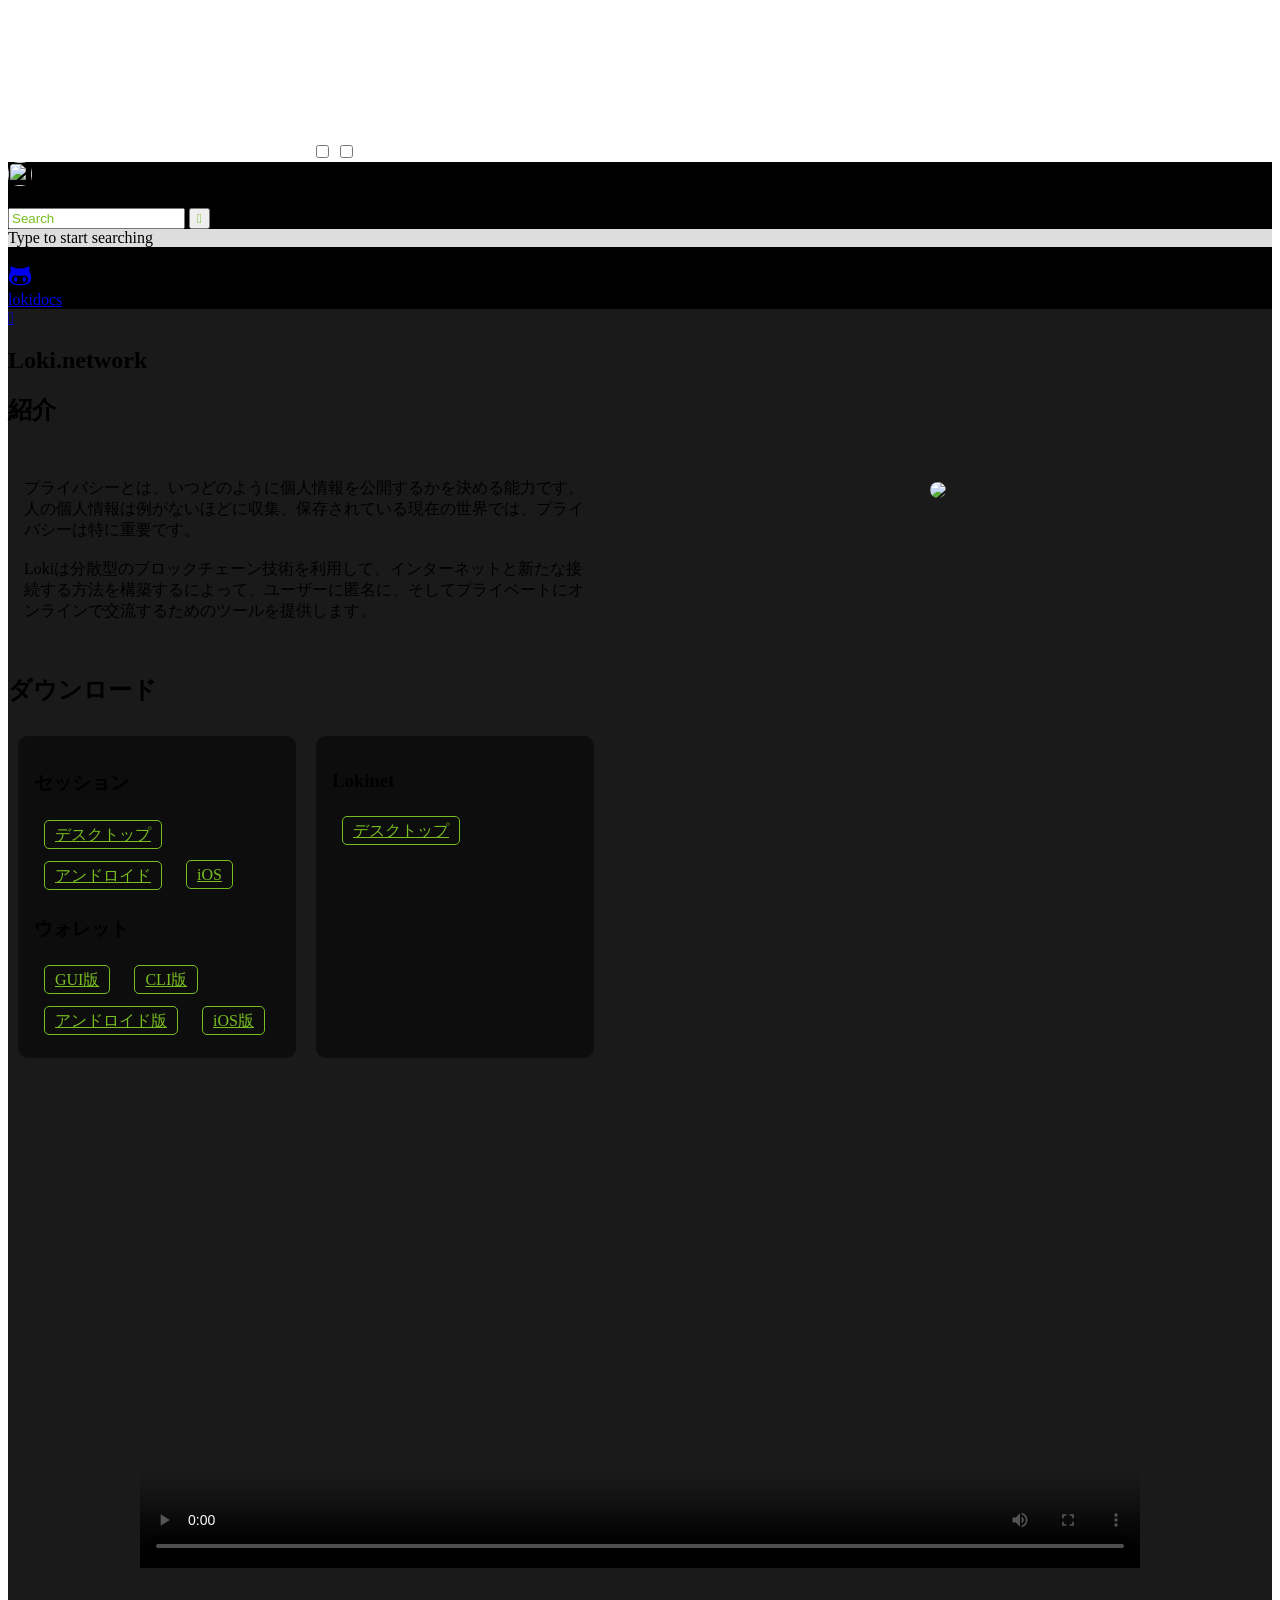
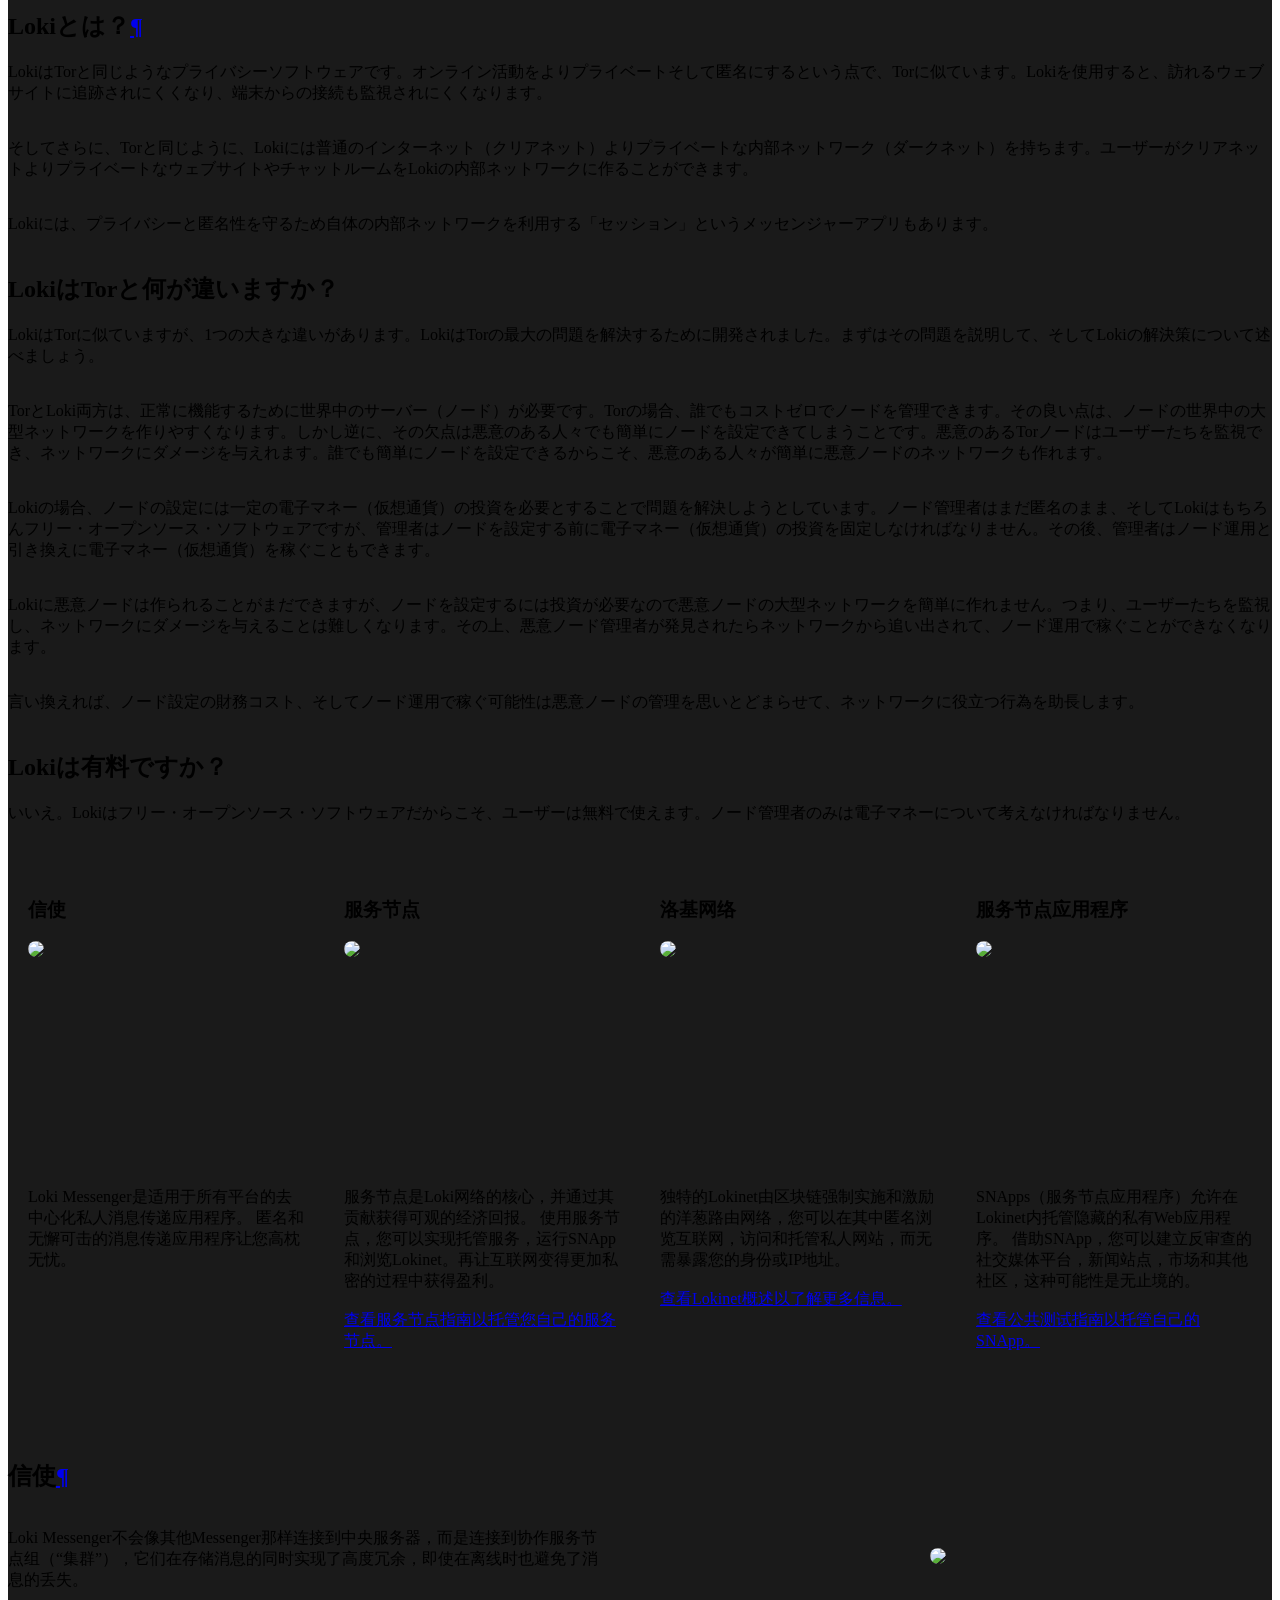
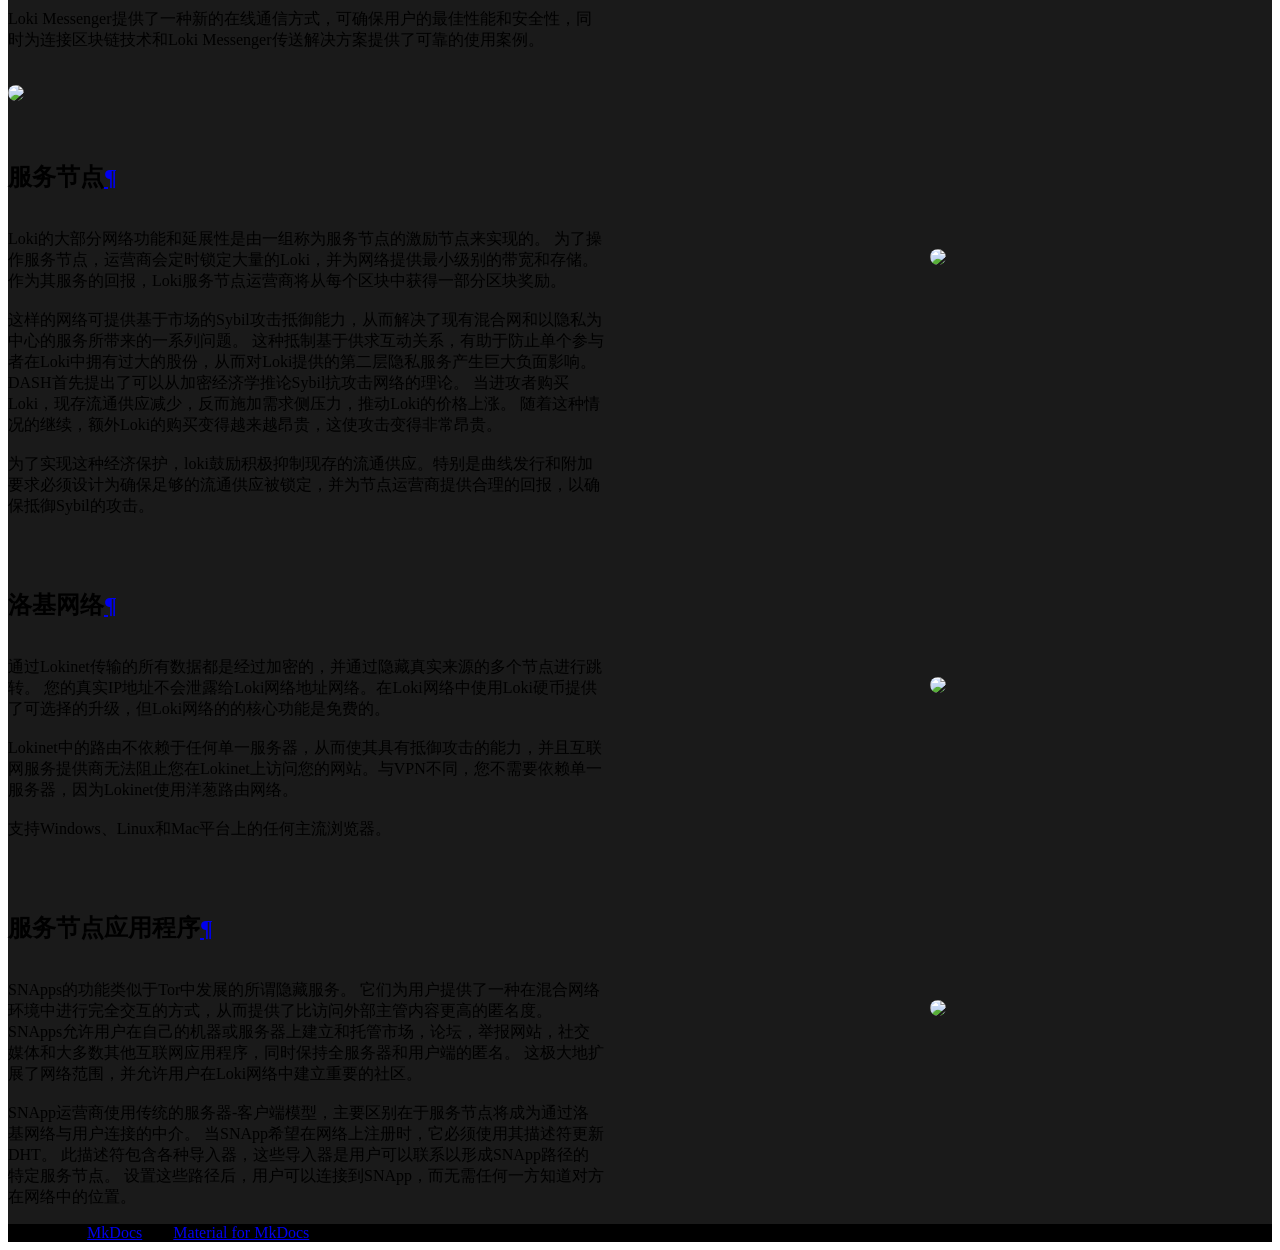
==== commit 1753b336: "modified:   site/404.html 	modified:   site/CSS/style.css 	modified:   site/JAVASCRIPT/style.js 	mod" ====
--- a/site/index.html
+++ b/site/index.html
@@ -2,7 +2,7 @@
 
 
 
-<!DOCTYPE html>
+<!doctype html>
 <html lang="en" class="no-js">
   <head>
     
@@ -34,7 +34,7 @@
         <meta name="lang:search.tokenizer" content="[\s\-]+">
       
       <link rel="shortcut icon" href="Loki_favicon32x32.png">
-      <meta name="generator" content="mkdocs-1.0.4, mkdocs-material-3.0.4">
+      <meta name="generator" content="mkdocs-1.0.4, mkdocs-material-4.4.3">
     
     
       
@@ -42,23 +42,27 @@
       
     
     
-      <link rel="stylesheet" href="assets/stylesheets/application.451f80e5.css">
-      
-        <link rel="stylesheet" href="assets/stylesheets/application-palette.22915126.css">
-      
-      
-    
-    
-      <script src="assets/javascripts/modernizr.1aa3b519.js"></script>
+      <link rel="stylesheet" href="assets/stylesheets/application.30686662.css">
+      
+        <link rel="stylesheet" href="assets/stylesheets/application-palette.a8b3c06d.css">
+      
+      
+    
+    
+      <script src="assets/javascripts/modernizr.74668098.js"></script>
     
     
       
     
     <link rel="stylesheet" href="assets/fonts/material-icons.css">
     
+    
       <link rel="stylesheet" href="CSS/style.css">
     
       <link rel="stylesheet" href="CSS/font.css">
+    
+    
+      
     
     
   </head>
@@ -71,34 +75,13 @@
       <defs>
         
         
-          <svg xmlns="http://www.w3.org/2000/svg" width="416" height="448"
-    viewBox="0 0 416 448" id="__github">
-  <path fill="currentColor" d="M160 304q0 10-3.125 20.5t-10.75 19-18.125
-        8.5-18.125-8.5-10.75-19-3.125-20.5 3.125-20.5 10.75-19 18.125-8.5
-        18.125 8.5 10.75 19 3.125 20.5zM320 304q0 10-3.125 20.5t-10.75
-        19-18.125 8.5-18.125-8.5-10.75-19-3.125-20.5 3.125-20.5 10.75-19
-        18.125-8.5 18.125 8.5 10.75 19 3.125 20.5zM360
-        304q0-30-17.25-51t-46.75-21q-10.25 0-48.75 5.25-17.75 2.75-39.25
-        2.75t-39.25-2.75q-38-5.25-48.75-5.25-29.5 0-46.75 21t-17.25 51q0 22 8
-        38.375t20.25 25.75 30.5 15 35 7.375 37.25 1.75h42q20.5 0
-        37.25-1.75t35-7.375 30.5-15 20.25-25.75 8-38.375zM416 260q0 51.75-15.25
-        82.75-9.5 19.25-26.375 33.25t-35.25 21.5-42.5 11.875-42.875 5.5-41.75
-        1.125q-19.5 0-35.5-0.75t-36.875-3.125-38.125-7.5-34.25-12.875-30.25-20.25-21.5-28.75q-15.5-30.75-15.5-82.75
-        0-59.25 34-99-6.75-20.5-6.75-42.5 0-29 12.75-54.5 27 0 47.5 9.875t47.25
-        30.875q36.75-8.75 77.25-8.75 37 0 70 8 26.25-20.5
-        46.75-30.25t47.25-9.75q12.75 25.5 12.75 54.5 0 21.75-6.75 42 34 40 34
-        99.5z" />
-</svg>
+          <svg xmlns="http://www.w3.org/2000/svg" width="416" height="448" viewBox="0 0 416 448" id="__github"><path fill="currentColor" d="M160 304q0 10-3.125 20.5t-10.75 19T128 352t-18.125-8.5-10.75-19T96 304t3.125-20.5 10.75-19T128 256t18.125 8.5 10.75 19T160 304zm160 0q0 10-3.125 20.5t-10.75 19T288 352t-18.125-8.5-10.75-19T256 304t3.125-20.5 10.75-19T288 256t18.125 8.5 10.75 19T320 304zm40 0q0-30-17.25-51T296 232q-10.25 0-48.75 5.25Q229.5 240 208 240t-39.25-2.75Q130.75 232 120 232q-29.5 0-46.75 21T56 304q0 22 8 38.375t20.25 25.75 30.5 15 35 7.375 37.25 1.75h42q20.5 0 37.25-1.75t35-7.375 30.5-15 20.25-25.75T360 304zm56-44q0 51.75-15.25 82.75-9.5 19.25-26.375 33.25t-35.25 21.5-42.5 11.875-42.875 5.5T212 416q-19.5 0-35.5-.75t-36.875-3.125-38.125-7.5-34.25-12.875T37 371.5t-21.5-28.75Q0 312 0 260q0-59.25 34-99-6.75-20.5-6.75-42.5 0-29 12.75-54.5 27 0 47.5 9.875t47.25 30.875Q171.5 96 212 96q37 0 70 8 26.25-20.5 46.75-30.25T376 64q12.75 25.5 12.75 54.5 0 21.75-6.75 42 34 40 34 99.5z"/></svg>
         
       </defs>
     </svg>
     <input class="md-toggle" data-md-toggle="drawer" type="checkbox" id="__drawer" autocomplete="off">
     <input class="md-toggle" data-md-toggle="search" type="checkbox" id="__search" autocomplete="off">
     <label class="md-overlay" data-md-component="overlay" for="__drawer"></label>
-    
-      <a href="#loki" tabindex="1" class="md-skip">
-        Skip to content
-      </a>
     
     
       <header class="md-header" data-md-component="header">
@@ -117,22 +100,21 @@
       <div class="md-flex__cell md-flex__cell--stretch">
         <div class="md-flex__ellipsis md-header-nav__title" data-md-component="title">
           
-            
-              <span class="md-header-nav__topic">
-                Loki Docs
-              </span>
-              <span class="md-header-nav__topic">
+            <span class="md-header-nav__topic">
+              Loki Docs
+            </span>
+            <span class="md-header-nav__topic">
+              
                 Loki.network
-              </span>
-            
+              
+            </span>
           
         </div>
       </div>
       <div class="md-flex__cell md-flex__cell--shrink">
         
-          
-            <label class="md-icon md-icon--search md-header-nav__button" for="__search"></label>
-            
+          <label class="md-icon md-icon--search md-header-nav__button" for="__search"></label>
+          
 <div class="md-search" data-md-component="search" role="dialog">
   <label class="md-search__overlay" for="__search"></label>
   <div class="md-search__inner" role="search">
@@ -155,7 +137,6 @@
     </div>
   </div>
 </div>
-          
         
       </div>
       
@@ -166,20 +147,18 @@
 
   
 
-
-  <a href="https://github.com/chanosan/loki-japanese/" title="Go to repository" class="md-source" data-md-source="github">
-    
-      <div class="md-source__icon">
-        <svg viewBox="0 0 24 24" width="24" height="24">
-          <use xlink:href="#__github" width="24" height="24"></use>
-        </svg>
-      </div>
-    
-    <div class="md-source__repository">
-      lokidocs
-    </div>
-  </a>
-
+<a href="https://github.com/chanosan/loki-japanese/" title="Go to repository" class="md-source" data-md-source="github">
+  
+    <div class="md-source__icon">
+      <svg viewBox="0 0 24 24" width="24" height="24">
+        <use xlink:href="#__github" width="24" height="24"></use>
+      </svg>
+    </div>
+  
+  <div class="md-source__repository">
+    lokidocs
+  </div>
+</a>
           </div>
         </div>
       
@@ -201,7 +180,7 @@
         
   <li class="md-tabs__item">
     
-      <a href="." title="Loki.network" class="md-tabs__link md-tabs__link--active">
+      <a href="." class="md-tabs__link md-tabs__link--active">
         Loki.network
       </a>
     
@@ -212,7 +191,7 @@
   </div>
 </nav>
       
-      <main class="md-main">
+      <main class="md-main" role="main">
         <div class="md-main__inner md-grid" data-md-component="container">
           
             
@@ -235,20 +214,18 @@
 
   
 
-
-  <a href="https://github.com/chanosan/loki-japanese/" title="Go to repository" class="md-source" data-md-source="github">
-    
-      <div class="md-source__icon">
-        <svg viewBox="0 0 24 24" width="24" height="24">
-          <use xlink:href="#__github" width="24" height="24"></use>
-        </svg>
-      </div>
-    
-    <div class="md-source__repository">
-      lokidocs
-    </div>
-  </a>
-
+<a href="https://github.com/chanosan/loki-japanese/" title="Go to repository" class="md-source" data-md-source="github">
+  
+    <div class="md-source__icon">
+      <svg viewBox="0 0 24 24" width="24" height="24">
+        <use xlink:href="#__github" width="24" height="24"></use>
+      </svg>
+    </div>
+  
+  <div class="md-source__repository">
+    lokidocs
+  </div>
+</a>
     </div>
   
   <ul class="md-nav__list" data-md-scrollfix>
@@ -264,66 +241,11 @@
     
     <input class="md-toggle md-nav__toggle" data-md-toggle="toc" type="checkbox" id="__toc">
     
-    
-      <label class="md-nav__link md-nav__link--active" for="__toc">
-        Loki.network
-      </label>
     
     <a href="." title="Loki.network" class="md-nav__link md-nav__link--active">
       Loki.network
     </a>
     
-      
-<nav class="md-nav md-nav--secondary">
-  
-  
-  
-    <label class="md-nav__title" for="__toc">Table of contents</label>
-    <ul class="md-nav__list" data-md-scrollfix>
-      
-        <li class="md-nav__item">
-  <a href="#loki" title="Lokiとは？" class="md-nav__link">
-    什么是loki？
-  </a>
-  
-</li>
-      
-        <li class="md-nav__item">
-  <a href="#_1" title="セッション" class="md-nav__link">
-    セッション
-  </a>
-  
-</li>
-      
-        <li class="md-nav__item">
-  <a href="#_2" title="サービスノード" class="md-nav__link">
-    サービスノード
-  </a>
-  
-</li>
-      
-        <li class="md-nav__item">
-  <a href="#_3" title="Lokinet" class="md-nav__link">
-    Lokinet
-  </a>
-  
-</li>
-      
-        <li class="md-nav__item">
-  <a href="#_4" title="サービスノードアプリ（SNApp)" class="md-nav__link">
-    サービスノードアプリ（SNApp)
-  </a>
-  
-</li>
-      
-      
-      
-      
-      
-    </ul>
-  
-</nav>
-    
   </li>
 
     
@@ -333,63 +255,6 @@
                 </div>
               </div>
             
-            
-              <div class="md-sidebar md-sidebar--secondary" data-md-component="toc">
-                <div class="md-sidebar__scrollwrap">
-                  <div class="md-sidebar__inner">
-                    
-<nav class="md-nav md-nav--secondary">
-  
-  
-  
-    <label class="md-nav__title" for="__toc">目次</label>
-    <ul class="md-nav__list" data-md-scrollfix>
-      
-        <li class="md-nav__item">
-  <a href="#loki" title="Lokiとは？" class="md-nav__link">
-    Lokiとは？
-  </a>
-  
-</li>
-      
-        <li class="md-nav__item">
-  <a href="#_1" title="セッション" class="md-nav__link">
-    セッション
-  </a>
-  
-</li>
-      
-        <li class="md-nav__item">
-  <a href="#_2" title="サービスノード" class="md-nav__link">
-    サービスノード
-  </a>
-  
-</li>
-      
-        <li class="md-nav__item">
-  <a href="#_3" title="Lokinet" class="md-nav__link">
-    Lokinet
-  </a>
-  
-</li>
-      
-        <li class="md-nav__item">
-  <a href="#_4" title="サービスノードアプリ（SNApp)" class="md-nav__link">
-    サービスノードアプリ（SNApp)
-  </a>
-  
-</li>
-      
-      
-      
-      
-      
-    </ul>
-  
-</nav>
-                  </div>
-                </div>
-              </div>
             
           
           <div class="md-content">
@@ -469,8 +334,7 @@
 <p>Lokiに悪意ノードは作られることがまだできますが、ノードを設定するには投資が必要なので悪意ノードの大型ネットワークを簡単に作れません。つまり、ユーザーたちを監視し、ネットワークにダメージを与えることは難しくなります。その上、悪意ノード管理者が発見されたらネットワークから追い出されて、ノード運用で稼ぐことができなくなります。<br><br></p>
 <p>言い換えれば、ノード設定の財務コスト、そしてノード運用で稼ぐ可能性は悪意ノードの管理を思いとどまらせて、ネットワークに役立つ行為を助長します。<br><br></p>
 <h2>Lokiは有料ですか？</h2>
-<p>いいえ。Lokiはフリー・オープンソース・ソフトウェアだからこそ、ユーザーは無料で使えます。ノード管理者のみは電子マネーについて考えなければなりません。<br><br></p>
-
+<p>いいえ。Lokiはフリー・オープンソース・ソフトウェアだからこそ、ユーザーは無料で使えます。ノード管理者のみは電子マネーについて考えなければなりません。<br><br></p></p>
 <div class="services-container">
     <div class="messenger-container">
         <h3>信使</h3>
@@ -518,7 +382,9 @@
 
 <p><br>
 <br></p>
+
 <h2 id="_1">信使<a class="headerlink" href="#_1" title="Permanent link">&para;</a></h2>
+
 <p><div class="row">
     <div class="col1">
         <p>
@@ -535,7 +401,9 @@
 </div>
 <br>
 <br></p>
+
 <h2 id="_2">服务节点<a class="headerlink" href="#_2" title="Permanent link">&para;</a></h2>
+
 <p><div class="row">
     <div class="col1">
         <p>
@@ -552,7 +420,9 @@
 </div>
 <br>
 <br></p>
+
 <h2 id="_3">洛基网络<a class="headerlink" href="#_3" title="Permanent link">&para;</a></h2>
+
 <p><div class="row">
     <div class="col1">
         <p>
@@ -570,7 +440,9 @@
 </div>
 <br>
 <br></p>
+
 <h2 id="_4">服务节点应用程序<a class="headerlink" href="#_4" title="Permanent link">&para;</a></h2>
+
 <p><div class="row">
     <div class="col1">
         <p>
@@ -582,7 +454,7 @@
     <div class="col2">
         <img src="assets/AssetsChina/lokinet2.PNG"><br>
     </div>
-</div></p>
+</div>
                 
                   
                 
@@ -611,9 +483,8 @@
           Material for MkDocs</a>
       </div>
       
-        
   <div class="md-footer-social">
-    <link rel="stylesheet" href="./assets/fonts/font-awesome.css">
+    <link rel="stylesheet" href="assets/fonts/font-awesome.css">
     
       <a href="https://github.com/loki-project" class="md-footer-social__link fa fa-github"></a>
     
@@ -629,14 +500,13 @@
     
   </div>
 
-      
     </div>
   </div>
 </footer>
       
     </div>
     
-      <script src="assets/javascripts/application.583bbe55.js"></script>
+      <script src="assets/javascripts/application.ac79c3b0.js"></script>
       
       <script>app.initialize({version:"1.0.4",url:{base:"."}})</script>
       
@@ -645,8 +515,5 @@
         <script src="JAVASCRIPT/style.js"></script>
       
     
-    
-      
-    
   </body>
-</html>
+</html>
--- a/site/CSS/style.css
+++ b/site/CSS/style.css
@@ -0,0 +1,359 @@
+/* Override header and footer */
+.md-footer-nav,
+.md-footer-meta, 
+.md-header
+{
+    background-color: #000000
+}
+
+/* Highlight current page in nav menu */
+.md-nav__link--active
+{
+    color      : #78be20;
+    font-weight: bold;
+}
+
+/* Increase size of social media links in page footer */
+.md-footer-social
+{
+    font-size: 20px;
+}
+
+@media only screen and (max-width: 76.1875em)
+{
+    html .md-nav--primary .md-nav__title--site 
+    {
+        background-color: #000000;
+    }
+    .md-nav__source
+    {
+        background-color: #008522;
+    }
+}
+
+.md-nav
+{
+    background-color:#1a1a1a!important;
+}
+
+/* Changes menu bar link's colour on hover. */
+.md-header-nav__topic a:hover
+{
+    color:#78be20;
+}
+
+/*Sizing for Loki logo in menu bar */
+#Home img
+{
+    width     : 150px;
+    min-height: 30px;
+}
+
+.md-main
+{
+    background-color:#1a1a1a;
+}
+
+.md-nav__link:hover
+{
+    color:#78be20!important;
+}
+
+.md-clipboard::before
+{
+    color: #ddd;
+}
+
+.pre:hover .md-clipboard::before, 
+.codehilite:hover .md-clipboard::before, 
+.md-typeset .highlight:hover .md-clipboard::before
+{
+    color:black;
+}
+
+[data-md-color-accent="green"] .md-typeset .md-clipboard:hover::before, 
+[data-md-color-accent="green"] .md-typeset .md-clipboard:active::before
+{
+    color:#78be20!important;
+}
+
+.md-search-result__meta{
+    background-color:#ddd ;
+    color           :black;
+}
+
+[data-md-toggle="search"]:checked ~ .md-header .md-search__input{
+    background-color:#1a1a1a!important;
+}
+
+.md-search__scrollwrap
+{
+    background-color:#ddd;
+}
+
+[data-md-toggle="search"]:checked ~ .md-header .md-search__input + .md-search__icon, 
+[data-md-toggle="search"]:checked ~ .md-header .md-search__input::placeholder, 
+[data-md-toggle="search"]:checked ~ .md-header .md-search__input 
+{
+    color:white;
+}
+
+.md-search__input ~ .md-search__icon, .md-search__input::placeholder{
+    color:#78be20;
+}
+
+.md-typeset code
+{
+    box-shadow: 0.0em 0 0 #272727, -0.0em 0 0 #272727;
+}
+
+.md-typeset .admonition > .admonition-title::before, .md-typeset details > .admonition-title::before, 
+.md-typeset .admonition > summary::before, 
+.md-typeset details > summary::before
+{
+    color: #78be20;
+}
+
+.md-typeset .admonition, .md-typeset details
+{
+    border-left:0.4rem solid #78be20;
+}
+
+.md-typeset details > summary
+{
+    background-color: rgba(120, 190, 32, 0.3);
+}
+
+.md-typeset summary::after
+{
+    color: #78be20;
+}
+
+.md-typeset table:not([class]) th
+{
+    background-color:#78be20;
+}
+
+.md-typeset table:not([class]) td
+{
+    border-top:0.2rem solid #78be20;
+}
+
+.md-typeset blockquote
+{
+    border-left: 0.4rem solid #78be20;
+}
+
+.md-typeset hr 
+{
+    border-bottom: 0.1rem dotted #78be20;
+}
+
+.md-tabs 
+{
+    background-color: #272727!important;
+    color: #78be20;
+}
+
+.md-tabs__link 
+{
+    color: white;
+    opacity:0.9;
+}
+
+.md-tabs__link--active
+{
+    color:#78be20;
+    font-weight: bold;
+}
+
+.md-sidebar--primary
+{
+    display:none;
+}
+
+.md-sidebar--secondary
+{
+    margin-left: 10px;
+}
+
+.md-content
+{
+    margin-left:0px;
+    margin-right:0px;
+}
+
+.md-tabs
+{
+    display:none;
+}
+
+
+.button 
+{
+    color: #78be20; 
+    padding: 5px 10px!important; 
+    border: 1px solid #78be20; 
+    border-radius: 5px; 
+
+}
+
+.button:hover 
+{ 
+    color: #1a1a1a!important; 
+    box-shadow: 0 0 10px 0 #78be20;  
+    background: linear-gradient(to right, #78be20 0%,#008522 100%); 
+    border: 1px solid #78be20!important;
+}
+
+.button-container 
+{ 
+    display: inline-block; 
+    vertical-align: top; 
+    text-align: center; 
+    margin:10px;
+}
+
+.video-block
+{
+    text-align:center;
+}
+
+.about
+{
+    padding: 1em;
+    font-color:#f5f5f5;
+}
+.video-block video
+{
+    width:300px;
+}
+
+img 
+{
+    border-radius:10px;
+}
+
+.md-icon--menu
+{
+    display:none;
+}
+
+@media only screen and (min-width: 76.1875em)
+{
+    .row 
+    {
+        display: flex; /* equal height of the children */
+    }
+
+    .col1 {
+        flex: 1; /* additionally, equal width */
+        width:50%;
+    }
+
+    .col2 {
+       flex: 1; /* additionally, equal width */
+      padding: 1em;
+      vertical-align:middle;
+      text-align:center;
+      margin:20px;
+    }
+
+    .video-block video
+    {
+        width:1000px;
+    }
+
+    .inner-download-left 
+    {
+        flex: 1; /* additionally, equal width */
+        padding: 1em;
+        width:50%;
+        background-color:#0d0d0d;
+        border-radius:10px;
+        margin:10px;
+    }
+
+    .inner-download-right 
+    {
+        flex: 1; /* additionally, equal width */
+        padding: 1em;
+        background-color:#0d0d0d;
+        border-radius:10px;
+        margin:10px;
+    }
+
+    .inner-download-right-blank
+    {
+            width:25%;
+    }
+
+    .inner-download-left-blank
+    {
+            width:25%;
+    }
+
+    .inner-download-center
+    {
+        background-color:#0d0d0d;
+        border-radius:10px;
+        margin:10px;
+        padding:1em;
+    }
+
+    .download-container 
+    {
+        display: flex; /* equal height of the children */
+    }
+
+    .services-container
+    {
+        display: flex; /* equal height of the children */
+    }
+
+    .messenger-container
+    {
+        width:25%;
+        padding:20px;
+    }
+
+    .sn-container
+    {
+        width:25%;
+        padding:20px;
+    }
+
+    .lokinet-container
+    {
+        width:25%;
+        padding:20px;
+    }
+
+    .snapps-container
+    {
+        width:25%;    
+        padding:20px;
+    }
+
+    .messenger-img
+    {
+        height:230px;
+    }
+
+    .sn-img
+    {
+        height:230px;
+    }
+
+    .lokinet-img
+    {
+        height:230px;
+    }
+
+    .snapps-img
+    {
+        height:230px;  
+    }
+
+
+}    
